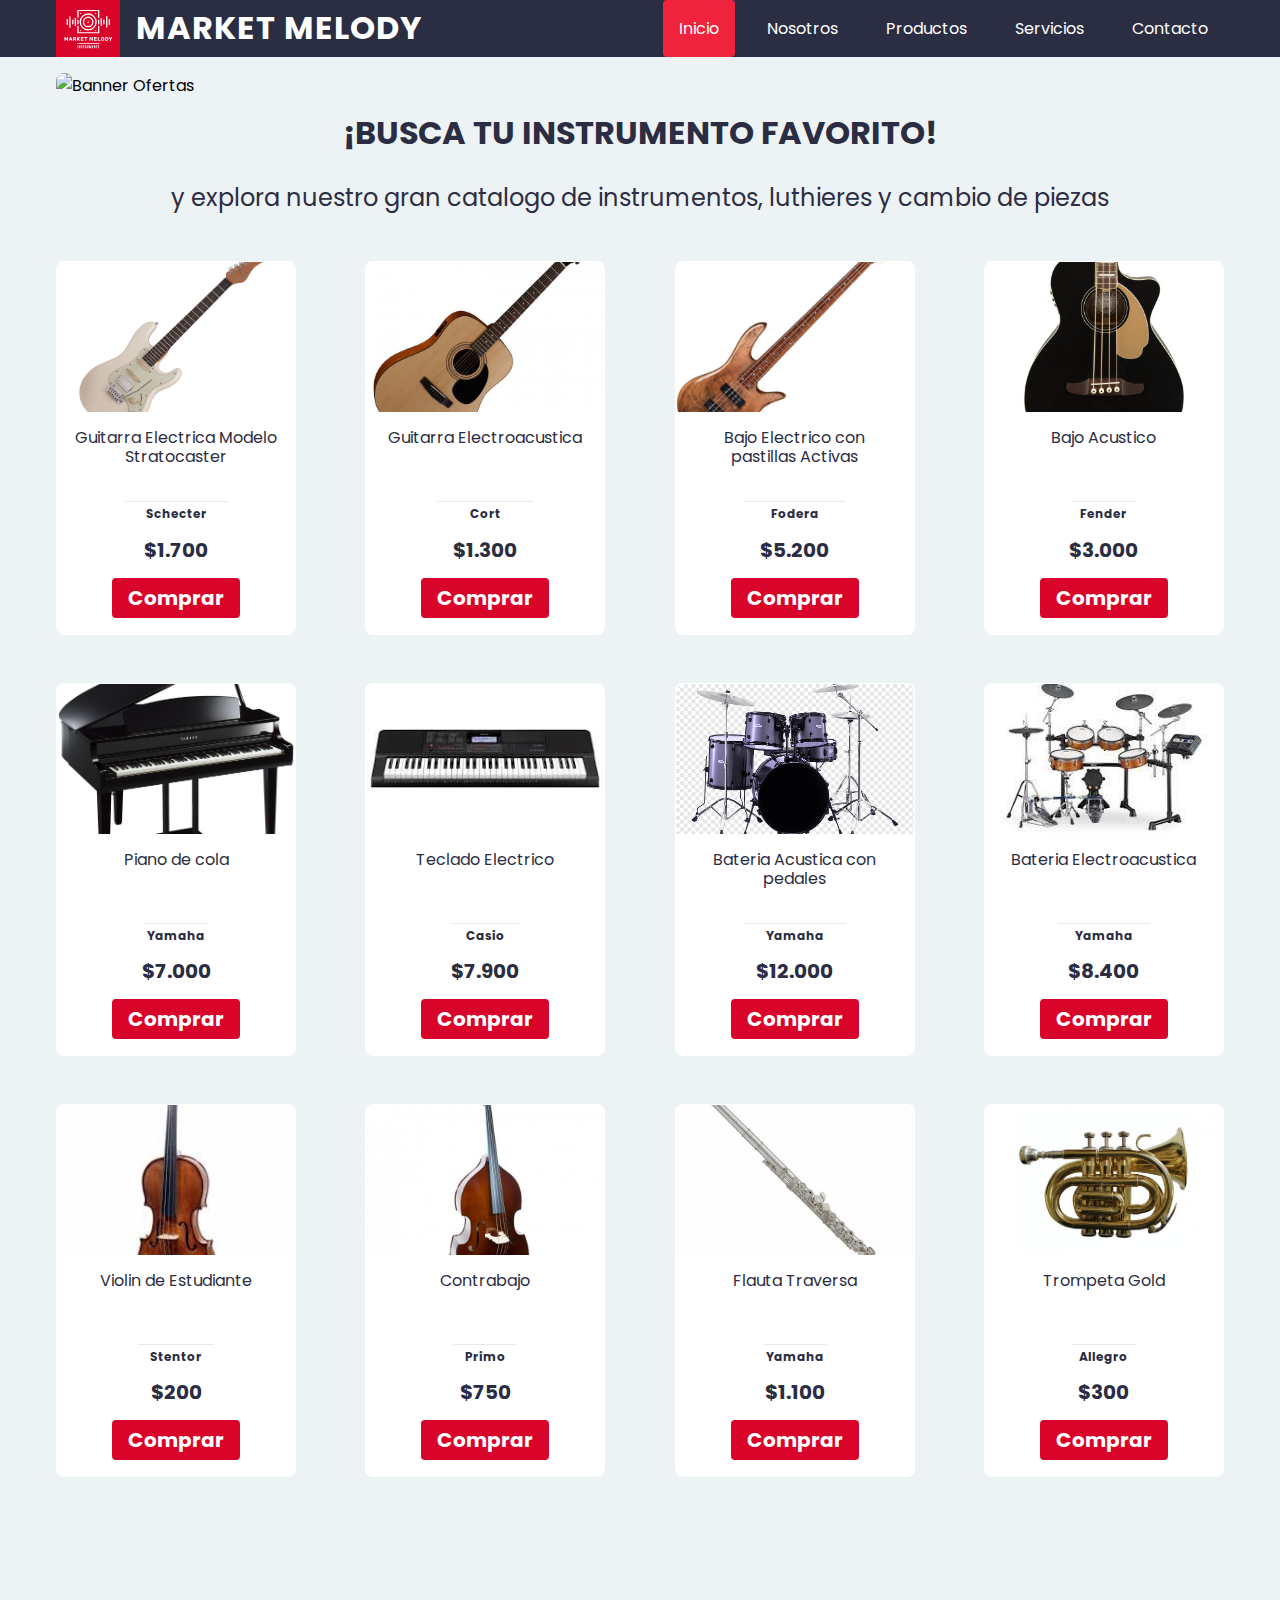
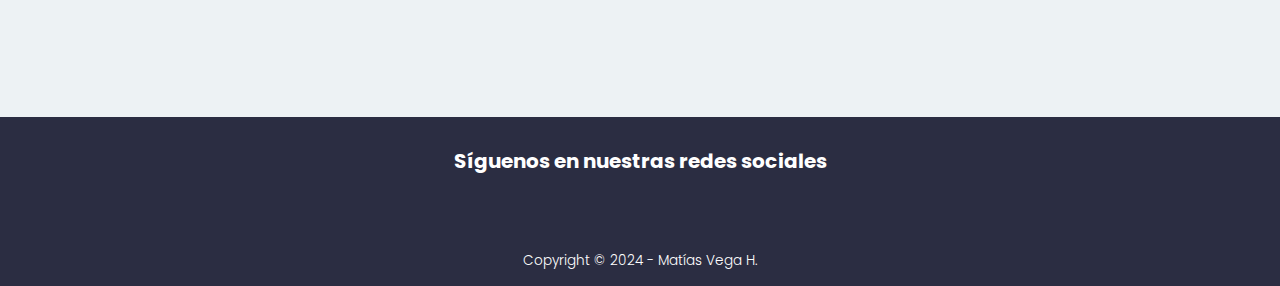
==== index.html @ 9e34ed5b "sass commit" ====
<!DOCTYPE html>
<html lang="es">

<head>
  <meta charset="UTF-8">
  <meta name="viewport" content="width=device-width, initial-scale=1.0">
  <title>Market Melody</title>
  <link rel="shortcut icon" href="/assets/img/logo-market-01.svg" type="image/x-icon">
  <link rel="preconnect" href="https://fonts.googleapis.com">
  <link rel="preconnect" href="https://fonts.gstatic.com" crossorigin>
  <link
    href="https://fonts.googleapis.com/css2?family=Poppins:ital,wght@0,100;0,200;0,300;0,400;0,500;0,600;0,700;0,800;0,900;1,100;1,200;1,300;1,400;1,500;1,600;1,700;1,800;1,900&display=swap"
    rel="stylesheet">
  <link rel="stylesheet" href="https://cdnjs.cloudflare.com/ajax/libs/normalize/8.0.1/normalize.min.css">
  <link rel="stylesheet" href="/css/style.css">
  <link rel="stylesheet" href="https://cdnjs.cloudflare.com/ajax/libs/font-awesome/6.4.0/css/all.min.css" integrity="sha512-iecdLmaskl7CVkqkXNQ/ZH/XLlvWZOJyj7Yy7tcenmpD1ypASozpmT/E0iPtmFIB46ZmdtAc9eNBvH0H/ZpiBw==" crossorigin="anonymous" referrerpolicy="no-referrer" />
</head>
<body>
  <!--Header-->
  <header class="header">
    <div class="menu-btn">
      <span class="bar"></span>
      <span class="bar"></span>
      <span class="bar"></span>
    </div>
    <div class="header-container">
      <div class="header-market">
        <img class="header-market-logo" src="/assets/img/logo-market-01.svg" alt="logo market melody">
        <h1 class="header-market-title">MARKET MELODY</h1>
      </div>
      <!-- Navegación entre páginas -->
      <nav class="header-menu">
        <ul class="header-menu-list">
          <li class="header-menu-list-item">
            <a href="/" class="header-menu-list-item-link active">Inicio</a>
          </li>
          <li class="header-menu-list-item">
            <a href="/pages/nosotros.html" class="header-menu-list-item-link">Nosotros</a>
          </li>
          <li class="header-menu-list-item">
            <a href="/pages/productos.html" class="header-menu-list-item-link">Productos</a>
          </li>
          <li class="header-menu-list-item">
            <a href="/pages/servicios.html" class="header-menu-list-item-link">Servicios</a>
          </li>
          <li class="header-menu-list-item">
            <a href="/pages/contacto.html" class="header-menu-list-item-link">Contacto</a>
          </li>
        </ul>
      </nav>
    </div>
  </header>

  <!--Contenido e Imagenes-->
  <main class="main-container">
    <section class="banner-container">
      <img class="banner-img"
        src="https://audiomusicacl.vtexassets.com/assets/vtex.file-manager-graphql/images/114c9054-7e7c-4b98-882a-0563185b2b36___e546f77db39e6af3fa695611326155a2.gif"
        alt="Banner Ofertas">
    </section>

    <!-- Descripción -->
    <section class="descripcion">
      <h1 class="descripcion-titulo">¡BUSCA TU INSTRUMENTO FAVORITO!</h1>
      <p class="descripcion-subtitulo">y explora nuestro gran catalogo de instrumentos, luthieres y cambio de piezas</p>
    </section>
    <section class="productos-container">
      <div class="productos">
        <img class="productos-img" src="/assets/img/GuitarraElectricaschecter.jpg" alt="Guitarra Electrica">

        <div class="productos-body">
          <p class="productos-desc">Guitarra Electrica Modelo Stratocaster</p>
          <p class="productos-marca">Schecter</p>
          <h3 class="productos-precio">$1.700</h3>
          <button class="productos-btn" type="button">Comprar</button>
        </div>
      </div>
      <div class="productos">
        <img class="productos-img" src="/assets/img/Cortaelectroacustica.jpeg" alt="Guitarra Electroacustica">
        <div class="productos-body">
          <p class="productos-desc">Guitarra Electroacustica</p>
          <p class="productos-marca">Cort</p>
          <h3 class="productos-precio">$1.300</h3>
          <button class="productos-btn" type="button">Comprar</button>
        </div>
      </div>
      <div class="productos">
        <img class="productos-img" src="/assets/img/BajoElectricofodera.png" alt="Bajo Electrico">
        <div class="productos-body">
          <p class="productos-desc">Bajo Electrico con pastillas Activas</p>
          <p class="productos-marca">Fodera</p>
          <h3 class="productos-precio">$5.200</h3>
          <button class="productos-btn" type="button">Comprar</button>
        </div>
      </div>
      <div class="productos">
        <img class="productos-img" src="/assets/img/Bajoacusticofender.jpeg" alt="Bajo Acustico">
        <div class="productos-body">
          <p class="productos-desc">Bajo Acustico</p>
          <p class="productos-marca">Fender</p>
          <h3 class="productos-precio">$3.000</h3>
          <button class="productos-btn" type="button">Comprar</button>
        </div>
      </div>
      <div class="productos">
        <img class="productos-img" src="/assets/img/PianoYamaha.jpeg" alt="Piano">
        <div class="productos-body">
          <p class="productos-desc">Piano de cola</p>
          <p class="productos-marca">Yamaha</p>
          <h3 class="productos-precio">$7.000</h3>
          <button class="productos-btn" type="button">Comprar</button>
        </div>
      </div>
      <div class="productos">
        <img class="productos-img" src="/assets/img/TecladoCasio.jpeg" alt="Teclado Electrico">
        <div class="productos-body">
          <p class="productos-desc">Teclado Electrico</p>
          <p class="productos-marca">Casio</p>
          <h3 class="productos-precio">$7.900</h3>
          <button class="productos-btn" type="button">Comprar</button>
        </div>
      </div>
      <div class="productos">
        <img class="productos-img" src="/assets/img/yamaha.png" alt="Bateria Acustica">
        <div class="productos-body">
          <p class="productos-desc">Bateria Acustica con pedales</p>
          <p class="productos-marca">Yamaha</p>
          <h3 class="productos-precio">$12.000</h3>
          <button class="productos-btn" type="button">Comprar</button>
        </div>
      </div>
      <div class="productos">
        <img class="productos-img" src="/assets/img/electroacusticabateria.jpeg" alt="Bateria Electroacustica">
        <div class="productos-body">
          <p class="productos-desc">Bateria Electroacustica</p>
          <p class="productos-marca">Yamaha</p>
          <h3 class="productos-precio">$8.400</h3>
          <button class="productos-btn" type="button">Comprar</button>
        </div>
      </div>
      <div class="productos">
        <img class="productos-img" src="/assets/img/Violin.jpeg" alt="Violin">
        <div class="productos-body">
          <p class="productos-desc">Violin de Estudiante</p>
          <p class="productos-marca">Stentor</p>
          <h3 class="productos-precio">$200</h3>
          <button class="productos-btn" type="button">Comprar</button>
        </div>
      </div>
      <div class="productos">
        <img class="productos-img" src="/assets/img/Contrabajo-Kreutzer-School.jpeg" alt="Contrabajo">
        <div class="productos-body">
          <p class="productos-desc">Contrabajo</p>
          <p class="productos-marca">Primo</p>
          <h3 class="productos-precio">$750</h3>
          <button class="productos-btn" type="button">Comprar</button>
        </div>
      </div>
      <div class="productos">
        <img class="productos-img" src="/assets/img/FlautaTraversa.jpeg" alt="Flauta Traversa">
        <div class="productos-body">
          <p class="productos-desc">Flauta Traversa</p>
          <p class="productos-marca">Yamaha</p>
          <h3 class="productos-precio">$1.100</h3>
          <button class="productos-btn" type="button">Comprar</button>
        </div>
      </div>
      <div class="productos">
        <img class="productos-img" src="/assets/img/Trompeta.jpeg" alt="Trompeta">
        <div class="productos-body">
          <p class="productos-desc">Trompeta Gold</p>
          <p class="productos-marca">Allegro</p>
          <h3 class="productos-precio">$300</h3>
          <button class="productos-btn" type="button">Comprar</button>
        </div>
      </div>
    </section>
  </main>


  <!-- Footer -->
  <footer class="footer">
    <h3 class="footer__titulo">Síguenos en nuestras redes sociales</h3>
    <div class="footer-sociales">
      <a class="footer-sociales__link" href="#">
        <i class="fa-brands fa-instagram"></i>
      </a>
      <a class="footer-sociales__link" href="#">
        <i class="fa-brands fa-facebook"></i>
      </a>
      <a class="footer-sociales__link" href="#">
        <i class="fa-brands fa-square-reddit"></i>
      </a>
    </div>
    <p class="footer__copyright">Copyright © 2024 - Matías Vega H.
    </p>
  </footer>
  <script src="js/main.js"></script>
</body>
</html>
---- css/style.css ----
*, *::before, *::after {
  /* outline: 1px solid red; */
  margin: 0;
  padding: 0;
  list-style: none;
  box-sizing: border-box;
}
:root {
  --color-red: #D90429;
  --color-red-light: #EF233C;
  --color-gray: #8D99Ae;
  --color-gray-dark: #353739;
  --color-gray-light: #EDF2F4;
  --color-black-light: #2B2D42;
  --color-white: #FFFFFF;
  --color-blue: #0866ff;
  --color-orange: #d93a00;
  --font-primary: "Poppins", sans-serif;
}
html {
  scroll-behavior: smooth;
}
body {
  font-family: var(--font-primary);
  position: relative;
  font-size: 1rem;
  background-color: var(--color-gray-light);
  -webkit-font-smoothing: antialiased;
  -moz-osx-font-smoothing: grayscale;
  text-rendering: optimizeLegibility;
  display: flex;
  flex-direction: column;
  min-height: 100vh;
}
/* Header */
.header {
  background-color: var(--color-black-light);
}
.header-container {
  display: flex;
  width: 100%;
  max-width: 1200px;
  margin: auto;
  padding: 0 1rem;
}
.header-market {
  display: flex;
  width: 50%;
  justify-content: flex-start;
  align-items: center;
  gap: 1rem;
}
.header-market-logo {
  width: 4rem;
}
.header-market-title {
  font: normal 700 2rem/1.2 var(--font-primary);
  color: var(--color-white);
  letter-spacing: 1px;
}
/* Menu su Encabezado */
.header-menu {
  display: flex;
  width: 50%;
}
.header-menu-list{
  display: flex;
  justify-content: end;
  width: 100%;
  align-items: center;
  gap: 1rem;
}
.header-menu-list-item-link {
  color: var(--color-white);
  text-decoration: none;
  padding: 1rem;
  display: block;
  border-radius: 4px;
  transition: background 0.3s ease;
}
.header-menu-list-item-link:hover {
  background-color: var(--color-red-light);
  color: var(--color-white);
  transition: background 0.3s ease;
}
.header-menu-list-item-link.active {
  background-color: var(--color-red-light);
  color: var(--color-white);
}

/* Menu Hamburguesa */
.menu-btn {
  display: none;
	width: 30px;
	height: 30px;
	position: fixed;
	z-index:2;
	overflow: hidden;
  top: 1rem;
  right: 1rem;
}

.menu-btn .bar {
	width: 30px;
	height: 4px;
	position: absolute;
	top: 50%;
	left: 50%;
  border-radius: 4px;
	transform: translate(-50%, -50%);
	background-color: var(--color-white);
	transition: all 0.3s ease-in-out;
}

.menu-btn .bar:nth-of-type(2) {
	top: calc(50% - 9px);
}
.menu-btn .bar:nth-of-type(3) {
	top: calc(50% + 9px);
}


.menu-btn.active .bar:nth-of-type(1) {
  display: none;
}
.menu-btn.active .bar:nth-of-type(2) {
  top: 50%;
  transform: translate(-50%, 0%) rotate(45deg);
}
.menu-btn.active .bar:nth-of-type(3) {
  top: 50%;
  transform: translate(-50%, 0%) rotate(-45deg);
}


/* Contenedor Principal */
.main-container {
  width: 100%;
  max-width: 1200px;
  margin: 1rem auto 3rem;
  padding: 0 1rem;
}
/* BANNER */
.banner-container {
  width: 100%;
  height: 100%;
  display: flex;
  justify-content: center;
  align-items: center;
}
.banner-img {
  width: 100%;
  border-radius: 0.5rem;
}

/* DESCRIPCION */
.descripcion {
  width: 100%;
  height: 100%;
  display: flex;
  justify-content: center;
  align-items: center;
  flex-direction: column;
  margin-bottom: 2rem;
}
.descripcion-titulo {
  font: normal 700 2rem/1.2 var(--font-primary);
  color: var(--color-black-light);
  margin: 1rem auto;
}
.descripcion-subtitulo {
  font: normal 400 1.5rem/1.2 var(--font-primary);
  color: var(--color-black-light);
  margin: 1rem auto;
}

/* CONTENEDOR MAIN PRODUCTOS*/
.productos-main {
  display: flex;
  justify-content: center;
  align-items: flex-start;
  gap: 1rem;
  position: relative;
  margin: 0 auto;
}
/* INICIO CATEGORY*/
.productos-category {
  display: flex;
  justify-content: center;
  align-items: flex-start;
  flex-direction: column;
  width: 100%;
  max-width: 210px;
  border-radius: 0.5rem;
  background-color: var(--color-white);
  padding: 1rem;
  position: sticky;
  top: 1rem;
  border: 1px solid rgba(0, 0, 0, .1);
}
.productos-category-title {
  display: block;
  width: 100%;
}
.productos-category-sales {
  display: flex;
  justify-content: center;
  align-items: flex-start;
  width: 100%;
  gap: 1rem;
  flex-wrap: wrap;
}
.productos-category-item {
  display: flex;
  justify-content: center;
  align-items: flex-start;
  flex-direction: column;
  width: 100%;
  gap: 1rem;
}
.productos-category-nav {
  width: 100%;
  display: flex;
  flex-direction: column;
}
.productos-category-nav-item {
  width: 100%;
  padding: 1rem 0.5rem;
  border-bottom: 1px solid rgba(0, 0, 0, .1);
  transition: all 0.3s ease;
}
.productos-category-nav-item:last-child {
  border-bottom: none;
}
.productos-category-nav-item:hover {
  cursor: pointer;
  background-color: var(--color-gray-light);
  border-radius: 0.5rem;
  position: relative;
  transition: all 0.3s ease;
}
.productos-category-nav-item:hover::after {
  content: "→";
  position: absolute;
  font-size: 1.5rem;
  color: var(--color-black-light);
  width: 1rem;
  height: 1rem;
  right: 1rem;
}
.productos-category-nav-item__link {
  width: 100%;
  text-decoration: none;
  font: normal 400 1rem/1.2 var(--font-primary);
  color: var(--color-black-light);
}
/* Inicio Productos*/

.productos-container {
  width: 100%;
  max-width: 1200px;
  display: flex;
  justify-content: space-between;
  align-items: flex-start;
  gap: 1rem;
  flex-wrap: wrap;
  margin-bottom: 10rem;
}
.productos {
  width: 240px;
  display: flex;
  justify-content: flex-start;
  align-items: center;
  flex-direction: column;
  margin-bottom: 2rem;
  transition: all 0.3s ease;
  border: 1px solid transparent;
  border-radius: 0.5rem;
  background-color: var(--color-white);
  overflow: hidden;
  cursor: default;
  transition: all 400ms;
}
.productos-category-sales.productos-wrap {
  justify-content: flex-start;
  align-items: flex-start;
}
.productos-category-sales.productos-wrap .productos {
  width: 215px;
}
.productos:hover {
  border: 1px solid var(--color-gray);
  transition: all 0.3s ease;
  box-shadow: 0px 0px 10px 5px rgb(0 0 0 / 10%);
  transform: translateY(-2%);
}
.productos-body {
  display: flex;
  justify-content: flex-start;
  align-items: center;
  flex-direction: column;
  padding: 1rem;
}
.productos-img {
  width: 100%;
  height: 150px;
  object-fit: cover;
  border-radius: 8px 8px 0 0;
}

.productos-desc {
  font: normal 400 1rem/1.2 var(--font-primary);
  color: var(--color-black-light);
  margin-bottom: 0.5rem;
  text-align: center;
  min-height: 60px;
}

.productos-marca {
  text-align: center;
  width: 50%;
  position: relative;
  font: normal 700 0.75rem/1.2 var(--font-primary);
  color: var(--color-black-light);
  margin-bottom: 1rem;
}
.productos-marca::before {
  content: '';
  display: block;
  border-top: 1px solid #e9e9e9;
  width: 100%;
  margin: 5px 0;
}
.productos-precio {
  font: normal 700 1.25rem/1.2 var(--font-primary);
  color: var(--color-black-light);
  margin-bottom: 1rem;
}
.productos-btn {
  font: normal 700 1.25rem/1.2 var(--font-primary);
  padding: 0.5rem 1rem;
  background-color: var(--color-red);
  color: var(--color-white);
  border-radius: 0.25rem;
  border: none;
  outline: none;
  transition: background 0.3s ease;
}
.productos-btn:hover {
  background-color: var(--color-red-light);
  color: var(--color-white);
  transition: background 0.3s ease;
  cursor: pointer;
}

/*Sección Productos*/
.productos-title{
  text-align: center;
  margin: 2rem auto 3rem;
}

/*Footer*/
.footer{
  display: flex;
  justify-content: center;
  align-items: center;
  flex-direction: column;
  background-color: var(--color-black-light);
  color: var(--color-white);
  padding: 1rem 0;
  text-align:center;
  width: 100%;
}
.footer__titulo {
  font: normal 700 1.25rem/1.2 var(--font-primary);
  padding: 0 1rem;
  margin: 1rem auto;
}
.footer-sociales {
  display: flex;
  justify-content: center;
  align-items: center;
  width: 350px;
  gap: 1rem;
  border-radius: 4px;
  margin-bottom: 2rem;
}

.footer-sociales__link {
  font-size: 3rem;
  padding: 1rem;
}

.footer__copyright {
  font: normal 300 0.85rem/1.2 var(--font-primary);
  padding: 0 1rem;
}
.fa-instagram {
  color: var(--color-red-light);
  border-radius: 8px;
}
.fa-facebook {
  color: var(--color-blue);
  border-radius: 50%;
}
.fa-square-reddit {
  color: var(--color-orange);
  border-radius: 4px;
}
.fa-instagram,
.fa-facebook,
.fa-square-reddit {
  transition: all 0.3s ease;
}
.fa-instagram:hover,
.fa-facebook:hover,
.fa-square-reddit:hover {
  transition: all 0.3s ease;
  box-shadow: 0px 0px 10px 5px rgb(0 0 0 / 10%);
}

/* Páginas */
.nosotros {
  width: 100%;
  max-width: 991px;
  margin: auto;
}
.nosotros__title {
  font: normal 700 3rem/1.2 var(--font-primary);
  text-align: center;
  background-color: var(--color-red-light);
  color: var(--color-white);
  padding: 0.5rem 1rem;
  border-radius: 0.25rem;
}
.nosotros__subtitle {
  font: normal 700 2rem/1.2 var(--font-primary);
  text-align: center;
  margin-bottom: 1rem;
  color: var(--color-gray-dark);
}
.nosotros__desc {
  font: normal 400 1rem/1.2 var(--font-primary);
  text-align: center;
  margin-bottom: 2rem;
  color: var(--color-gray-dark);
}

.form-container {
  width: 100%;
  max-width: 575px;
  margin: 2rem auto;
}
.form-body {
  width: 100%;
  max-width: 100%;
}
.form-body__title {
  font: normal 700 3rem/1.2 var(--font-primary);
  text-align: center;
  color: var(--color-black-light);
  padding: 0.5rem 1rem;
  border-radius: 0.25rem;
}

.form-body__input,
.form-body__textarea,
.form-body__submit {
  width: 100%;
  font: normal 400 1rem/1.2 var(--font-primary);
  padding: 0.8rem 1rem;
  border: 1px solid var(--color-gray);
  border-radius: 4px;
  margin-bottom: 1rem;
}
.form-body__input:focus,
.form-body__textarea:focus {
  border: 1px solid var(--color-red-light)
}
.form-body__submit {
  width: 100%;
  font: normal 400 1.5rem/1.2 var(--font-primary);
  text-align: center;
  background-color: var(--color-red-light);
  color: var(--color-white);
  border: none;
  outline: 0;
  border-radius: 4px;
  transition: all 0.3s ease;
  padding: 1rem 0;
}
.form-body__submit:hover {
  transition: all 0.3s ease;
  background-color: var(--color-red);
  cursor: pointer;
}
.serviciostitulo {
  display: flex;
  justify-content: center;
  border-radius: 7px;
  background-color: red;
  color: white;
}

/* Media Query */
@media (max-width: 991px){
  .main-container {
    margin-top:5rem;
  }
  .header-container {
    position: fixed;
    z-index: 1;
    background-color: var(--color-black-light);
  }
  .menu-btn, .header-menu-list{
    display: block;
  }
  .header-market-logo{
    width: 3rem;
  }
  .menu-btn:hover {
    cursor: pointer;
  }
  .header-market-title{
    font-size: 1.5rem;
  }
  .header-market{
    width: 100%;
  }
  .header-menu-list{
    position: fixed;
    top: 61px;
    left: -100%;
    width: 100%;
    height: 280px;
    padding: 15px;
    background-color: var(--color-black-light);
    transform: translateX(0);
    transition: transform 0.5s;
    z-index: 1;
  }
  .header-menu-list.active {
    transform: translateX(100%);
    z-index: 1;
  }
  .descripcion-titulo {
    font-size: 1.5rem;
  }
  .descripcion-subtitulo {
    font-size: 1rem;
    text-align: center;
  }
}

@media (max-width: 768px) {
  .menu-btn {
    right: 2rem;
  }
  .productos-main {
    flex-direction: column;
  }
  .productos-category {
    max-width: 100%;
    border: none;
    border: 1px solid rgba(0, 0, 0, .1);
    top: 4.5rem;
    z-index: 2;
  }
  .productos-category-sales.productos-wrap .productos {
    width: 100%;
  }
  .productos-category-nav-item {
    border: none;
  }
  .productos-category-nav {
    flex-direction: row;
  }
  .productos-category-nav-item:hover .productos-category-nav-item__link {
    text-decoration: underline;
  }
  .productos-category-nav-item:hover::after {
    content: "";
  }
  .productos {
    width: 100%;
    max-width: calc(50% - 0.5rem);
  }
  .productos-desc {
    min-height: 2.5rem
  }
  .productos-btn {
    font-size: 1rem;
  }
}
@media (max-width: 575px) {
  .productos-category-nav-item__link {
    font-size: 0.8rem;
    font-weight: 600;
  }
  .header-market-title {
    font-size: 1.25rem;
    padding: 0.25rem 0;
  }
}
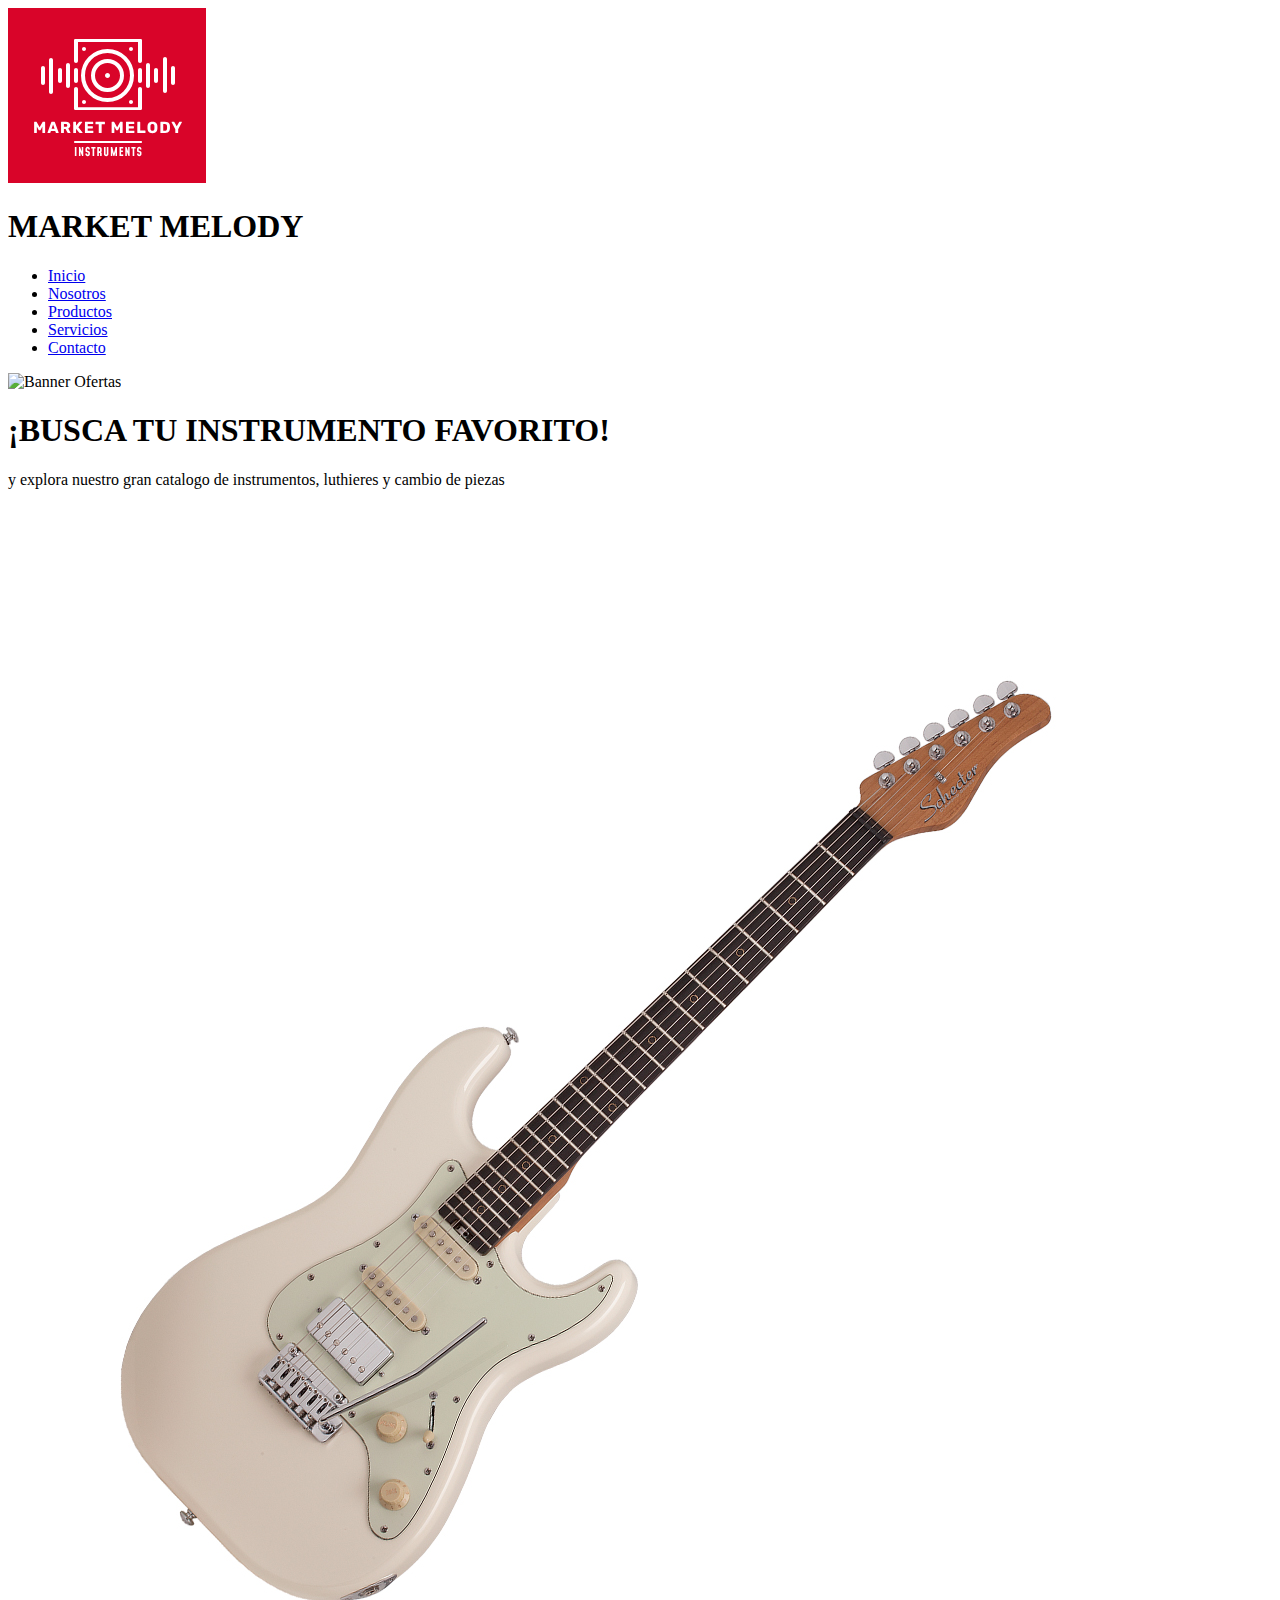
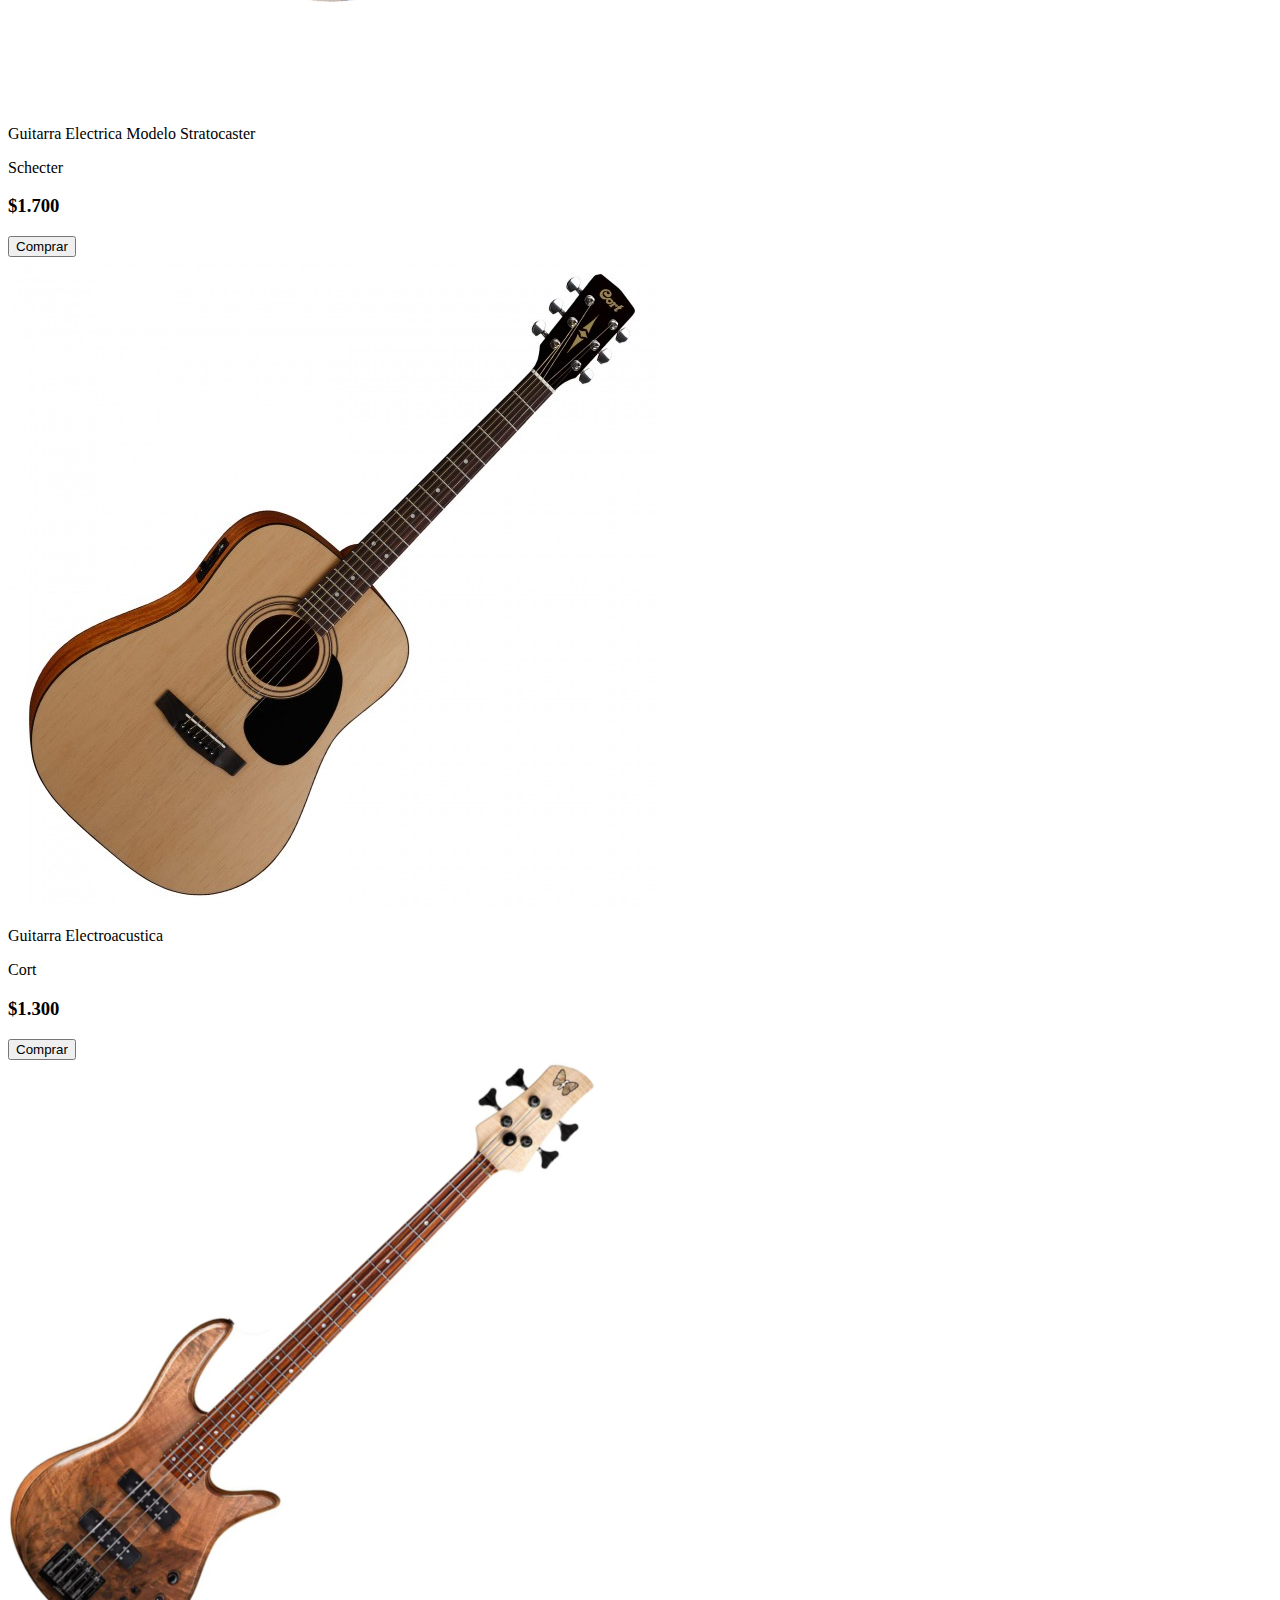
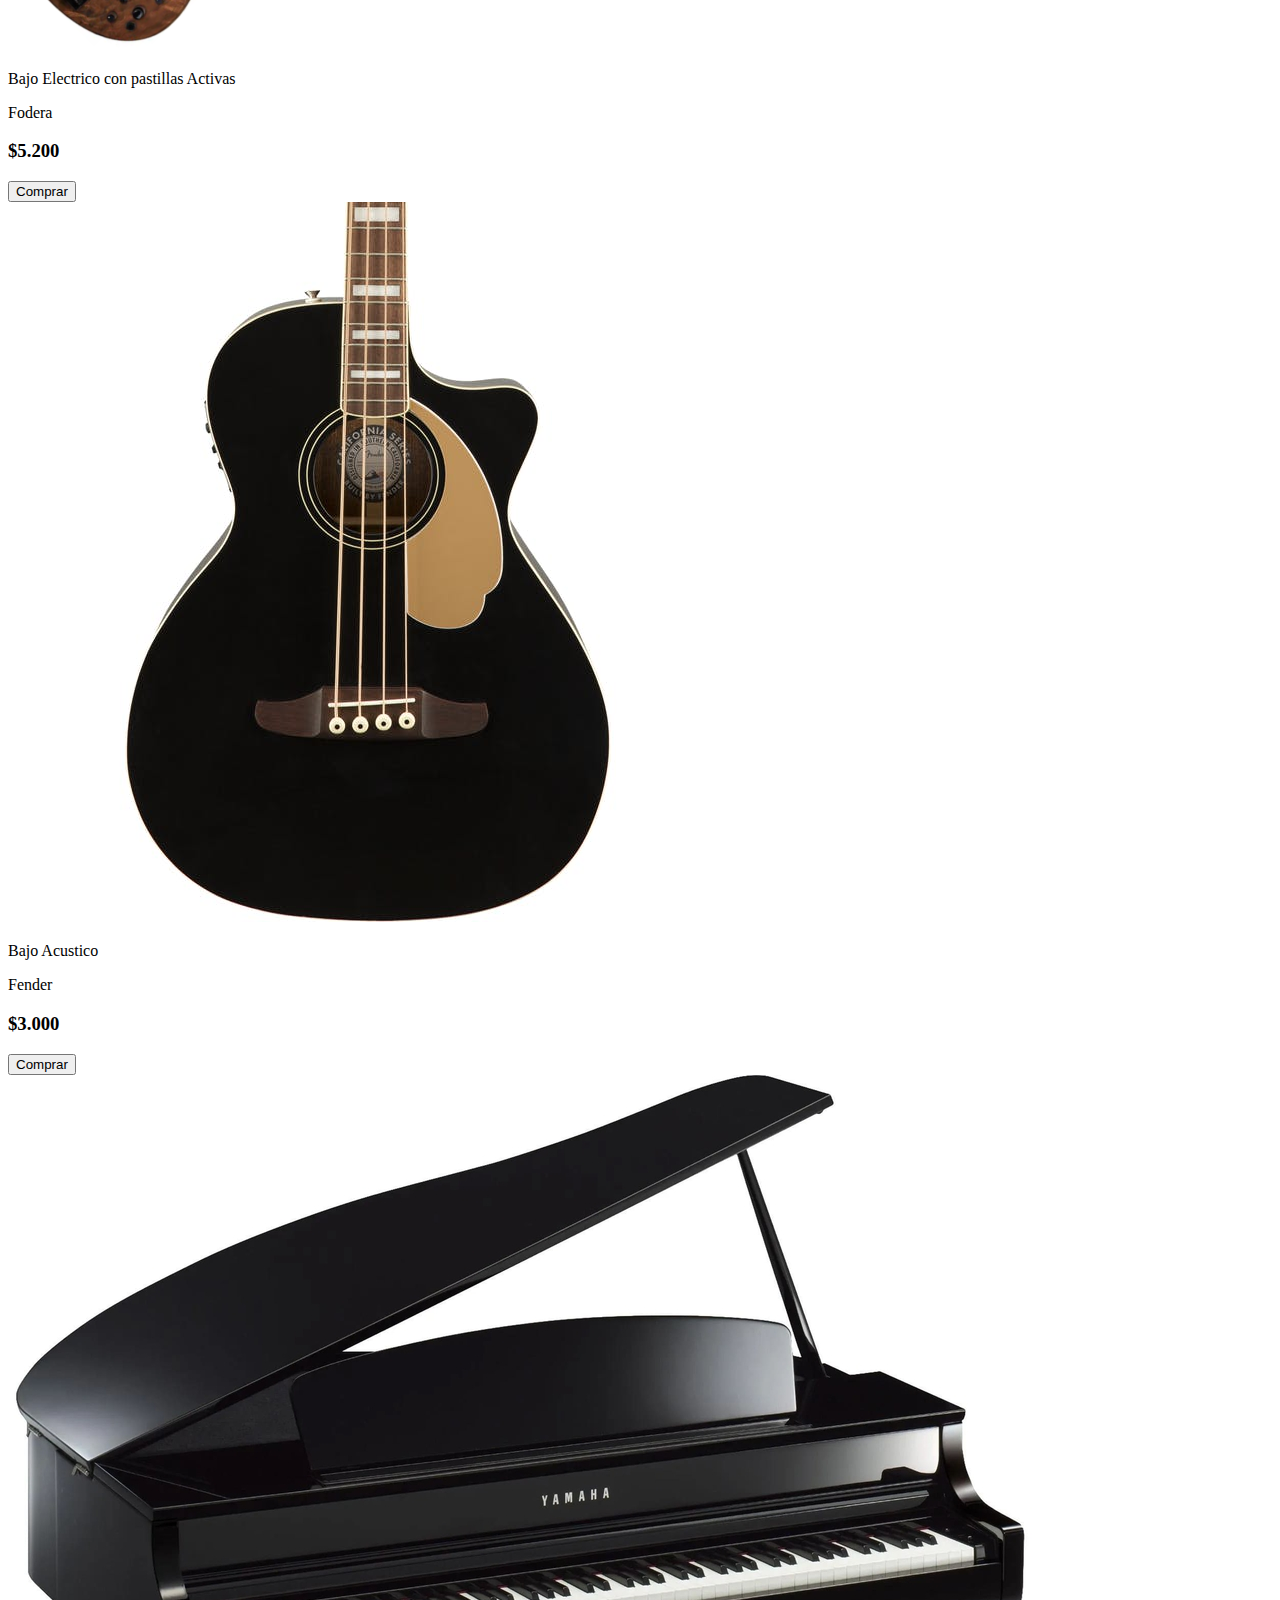
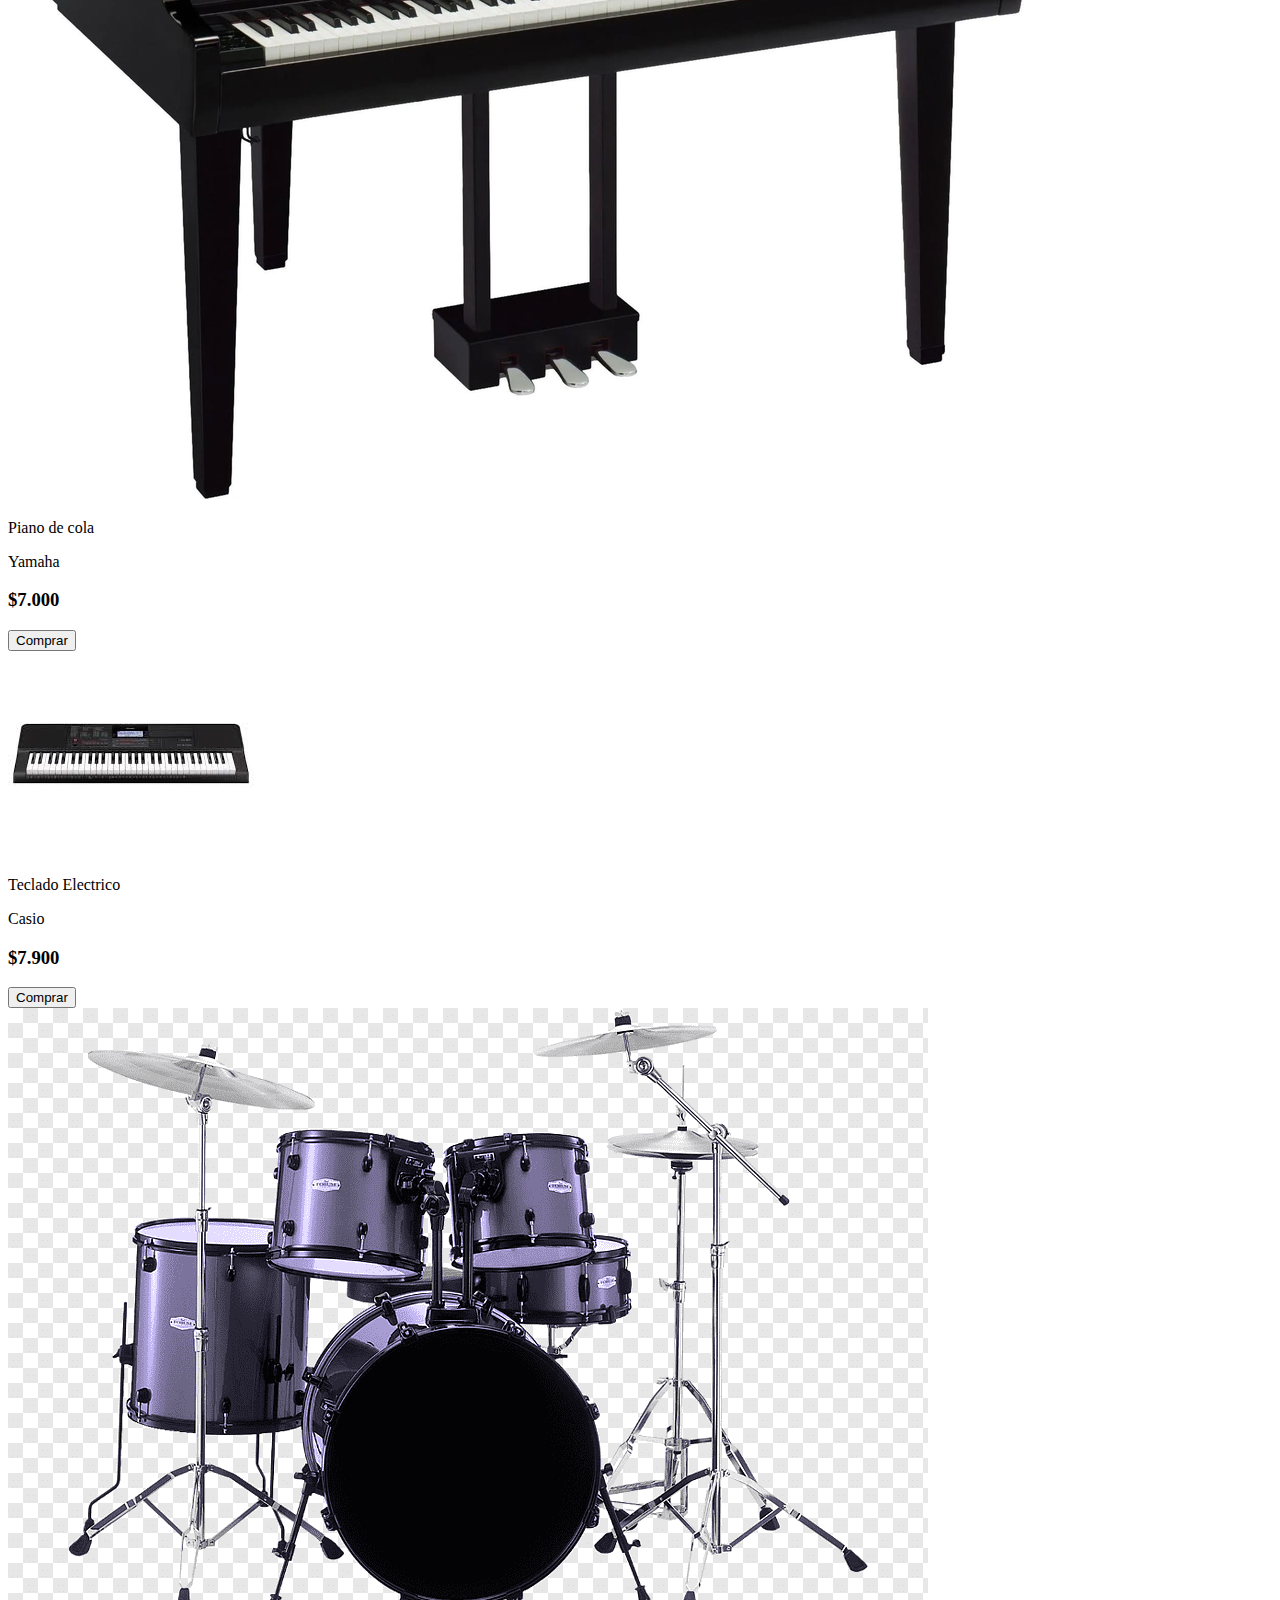
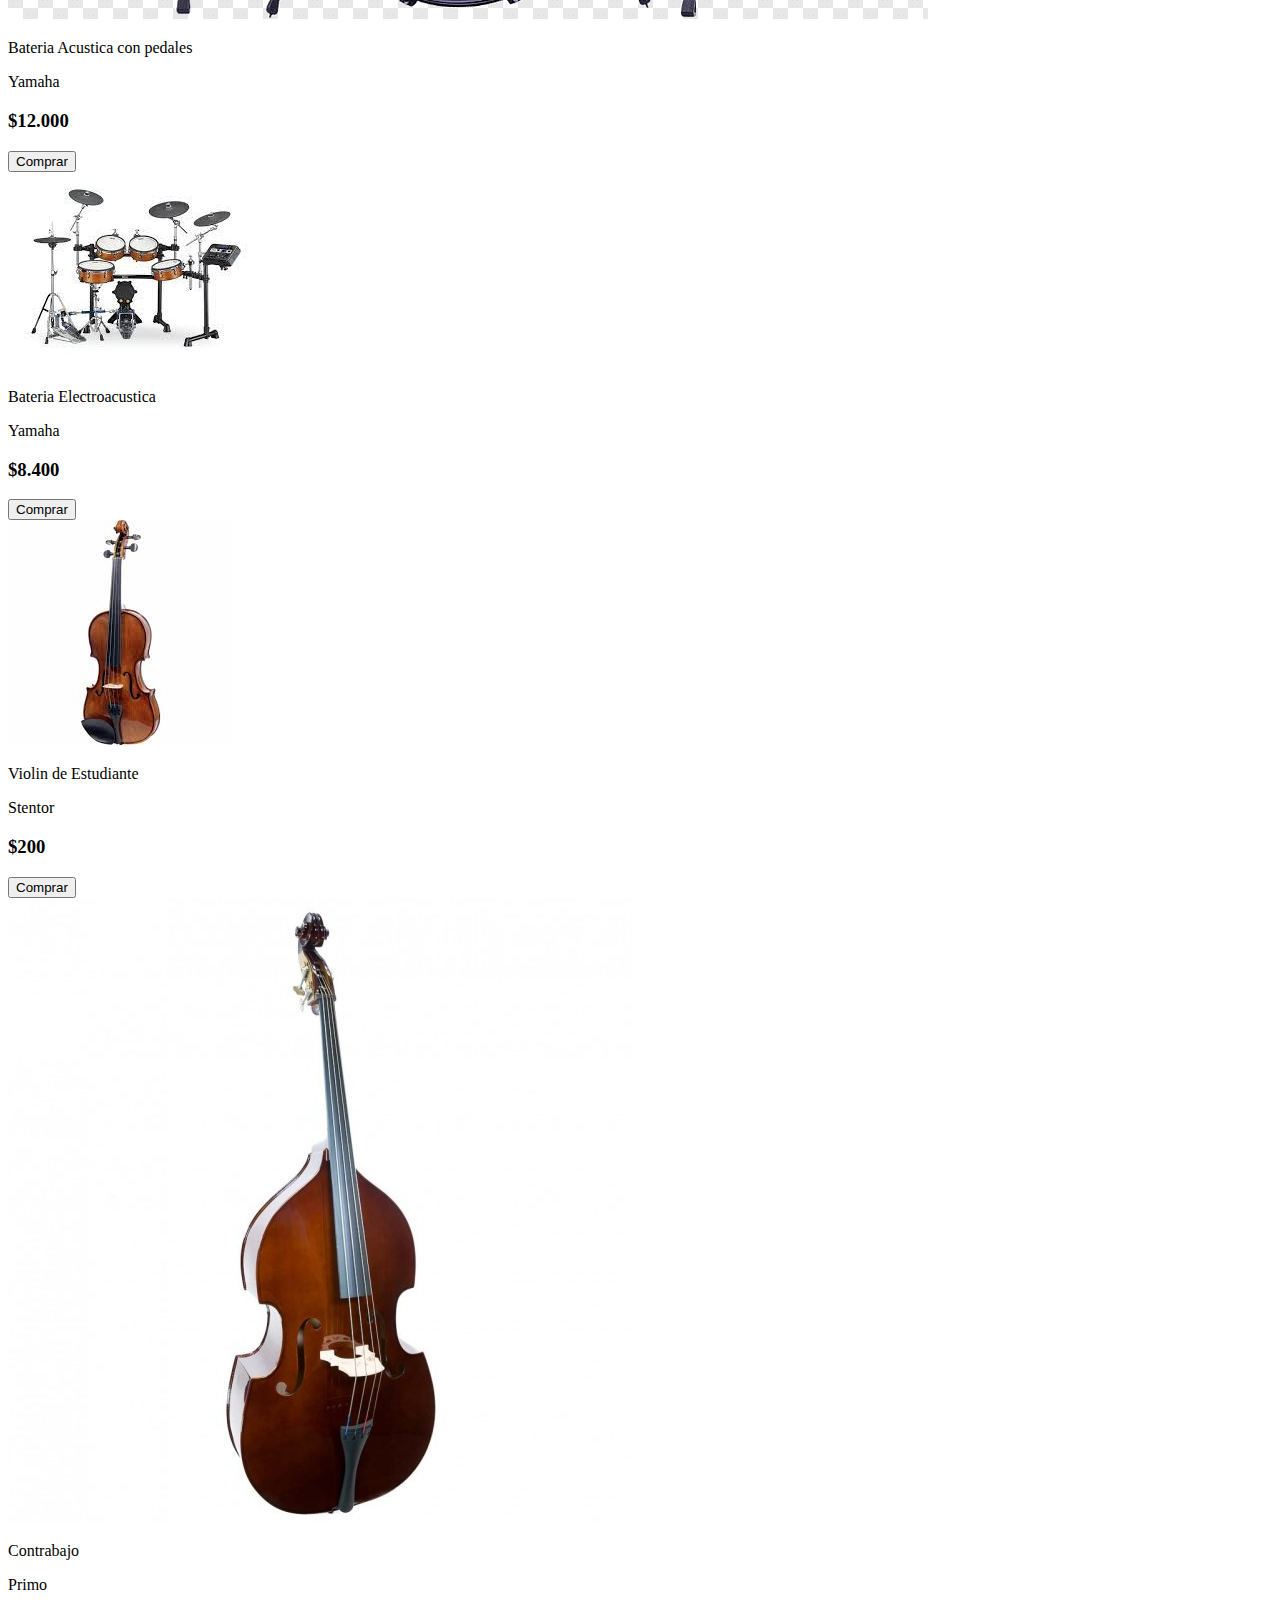
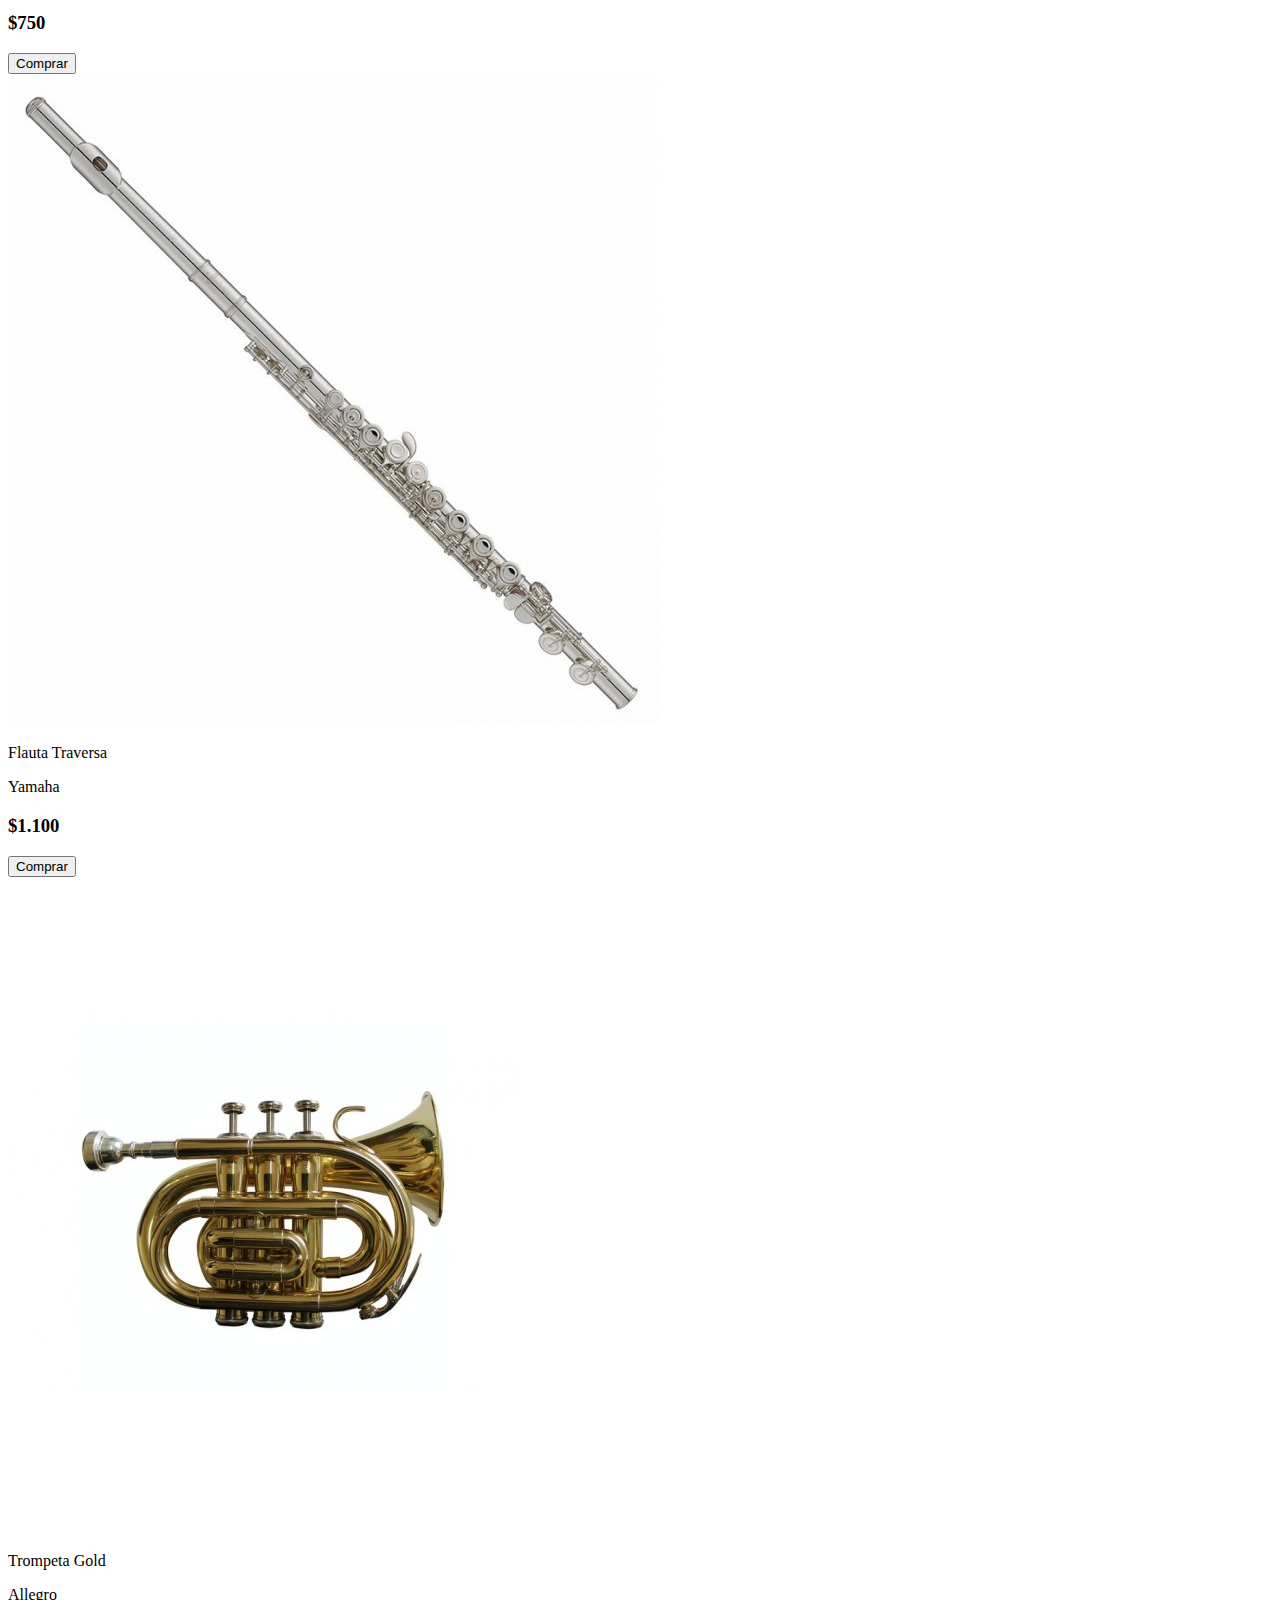
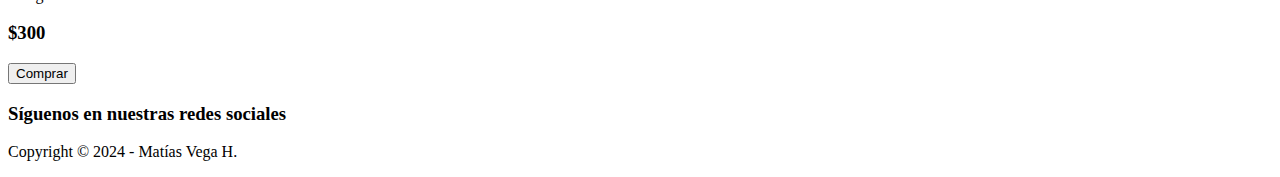
==== commit 6ff2bc39: "Progreso Seo y Sass" ====
--- a/index.html
+++ b/index.html
@@ -4,6 +4,8 @@
 <head>
   <meta charset="UTF-8">
   <meta name="viewport" content="width=device-width, initial-scale=1.0">
+  <meta name="description" content="Tienda De instrumentos Musicales Con Stock y con modelos personalizables, Encuentra las partes o tu instrumento favorito">
+  <meta name="keywords" content="Amplificadores, Sonido, Resonancia, Instrumentos, Tienda Musical, Musica,">
   <title>Market Melody</title>
   <link rel="shortcut icon" href="/assets/img/logo-market-01.svg" type="image/x-icon">
   <link rel="preconnect" href="https://fonts.googleapis.com">
--- a/css/style.css
+++ b/css/style.css
@@ -1,604 +1,3 @@
-*, *::before, *::after {
-  /* outline: 1px solid red; */
-  margin: 0;
-  padding: 0;
-  list-style: none;
-  box-sizing: border-box;
-}
-:root {
-  --color-red: #D90429;
-  --color-red-light: #EF233C;
-  --color-gray: #8D99Ae;
-  --color-gray-dark: #353739;
-  --color-gray-light: #EDF2F4;
-  --color-black-light: #2B2D42;
-  --color-white: #FFFFFF;
-  --color-blue: #0866ff;
-  --color-orange: #d93a00;
-  --font-primary: "Poppins", sans-serif;
-}
-html {
-  scroll-behavior: smooth;
-}
-body {
-  font-family: var(--font-primary);
-  position: relative;
-  font-size: 1rem;
-  background-color: var(--color-gray-light);
-  -webkit-font-smoothing: antialiased;
-  -moz-osx-font-smoothing: grayscale;
-  text-rendering: optimizeLegibility;
-  display: flex;
-  flex-direction: column;
-  min-height: 100vh;
-}
-/* Header */
-.header {
-  background-color: var(--color-black-light);
-}
-.header-container {
-  display: flex;
-  width: 100%;
-  max-width: 1200px;
-  margin: auto;
-  padding: 0 1rem;
-}
-.header-market {
-  display: flex;
-  width: 50%;
-  justify-content: flex-start;
-  align-items: center;
-  gap: 1rem;
-}
-.header-market-logo {
-  width: 4rem;
-}
-.header-market-title {
-  font: normal 700 2rem/1.2 var(--font-primary);
-  color: var(--color-white);
-  letter-spacing: 1px;
-}
-/* Menu su Encabezado */
-.header-menu {
-  display: flex;
-  width: 50%;
-}
-.header-menu-list{
-  display: flex;
-  justify-content: end;
-  width: 100%;
-  align-items: center;
-  gap: 1rem;
-}
-.header-menu-list-item-link {
-  color: var(--color-white);
-  text-decoration: none;
-  padding: 1rem;
-  display: block;
-  border-radius: 4px;
-  transition: background 0.3s ease;
-}
-.header-menu-list-item-link:hover {
-  background-color: var(--color-red-light);
-  color: var(--color-white);
-  transition: background 0.3s ease;
-}
-.header-menu-list-item-link.active {
-  background-color: var(--color-red-light);
-  color: var(--color-white);
-}
-
-/* Menu Hamburguesa */
-.menu-btn {
-  display: none;
-	width: 30px;
-	height: 30px;
-	position: fixed;
-	z-index:2;
-	overflow: hidden;
-  top: 1rem;
-  right: 1rem;
-}
-
-.menu-btn .bar {
-	width: 30px;
-	height: 4px;
-	position: absolute;
-	top: 50%;
-	left: 50%;
-  border-radius: 4px;
-	transform: translate(-50%, -50%);
-	background-color: var(--color-white);
-	transition: all 0.3s ease-in-out;
-}
-
-.menu-btn .bar:nth-of-type(2) {
-	top: calc(50% - 9px);
-}
-.menu-btn .bar:nth-of-type(3) {
-	top: calc(50% + 9px);
-}
-
-
-.menu-btn.active .bar:nth-of-type(1) {
-  display: none;
-}
-.menu-btn.active .bar:nth-of-type(2) {
-  top: 50%;
-  transform: translate(-50%, 0%) rotate(45deg);
-}
-.menu-btn.active .bar:nth-of-type(3) {
-  top: 50%;
-  transform: translate(-50%, 0%) rotate(-45deg);
-}
-
-
-/* Contenedor Principal */
-.main-container {
-  width: 100%;
-  max-width: 1200px;
-  margin: 1rem auto 3rem;
-  padding: 0 1rem;
-}
-/* BANNER */
-.banner-container {
-  width: 100%;
+header {
   height: 100%;
-  display: flex;
-  justify-content: center;
-  align-items: center;
-}
-.banner-img {
-  width: 100%;
-  border-radius: 0.5rem;
-}
-
-/* DESCRIPCION */
-.descripcion {
-  width: 100%;
-  height: 100%;
-  display: flex;
-  justify-content: center;
-  align-items: center;
-  flex-direction: column;
-  margin-bottom: 2rem;
-}
-.descripcion-titulo {
-  font: normal 700 2rem/1.2 var(--font-primary);
-  color: var(--color-black-light);
-  margin: 1rem auto;
-}
-.descripcion-subtitulo {
-  font: normal 400 1.5rem/1.2 var(--font-primary);
-  color: var(--color-black-light);
-  margin: 1rem auto;
-}
-
-/* CONTENEDOR MAIN PRODUCTOS*/
-.productos-main {
-  display: flex;
-  justify-content: center;
-  align-items: flex-start;
-  gap: 1rem;
-  position: relative;
-  margin: 0 auto;
-}
-/* INICIO CATEGORY*/
-.productos-category {
-  display: flex;
-  justify-content: center;
-  align-items: flex-start;
-  flex-direction: column;
-  width: 100%;
-  max-width: 210px;
-  border-radius: 0.5rem;
-  background-color: var(--color-white);
-  padding: 1rem;
-  position: sticky;
-  top: 1rem;
-  border: 1px solid rgba(0, 0, 0, .1);
-}
-.productos-category-title {
-  display: block;
-  width: 100%;
-}
-.productos-category-sales {
-  display: flex;
-  justify-content: center;
-  align-items: flex-start;
-  width: 100%;
-  gap: 1rem;
-  flex-wrap: wrap;
-}
-.productos-category-item {
-  display: flex;
-  justify-content: center;
-  align-items: flex-start;
-  flex-direction: column;
-  width: 100%;
-  gap: 1rem;
-}
-.productos-category-nav {
-  width: 100%;
-  display: flex;
-  flex-direction: column;
-}
-.productos-category-nav-item {
-  width: 100%;
-  padding: 1rem 0.5rem;
-  border-bottom: 1px solid rgba(0, 0, 0, .1);
-  transition: all 0.3s ease;
-}
-.productos-category-nav-item:last-child {
-  border-bottom: none;
-}
-.productos-category-nav-item:hover {
-  cursor: pointer;
-  background-color: var(--color-gray-light);
-  border-radius: 0.5rem;
-  position: relative;
-  transition: all 0.3s ease;
-}
-.productos-category-nav-item:hover::after {
-  content: "→";
-  position: absolute;
-  font-size: 1.5rem;
-  color: var(--color-black-light);
-  width: 1rem;
-  height: 1rem;
-  right: 1rem;
-}
-.productos-category-nav-item__link {
-  width: 100%;
-  text-decoration: none;
-  font: normal 400 1rem/1.2 var(--font-primary);
-  color: var(--color-black-light);
-}
-/* Inicio Productos*/
-
-.productos-container {
-  width: 100%;
-  max-width: 1200px;
-  display: flex;
-  justify-content: space-between;
-  align-items: flex-start;
-  gap: 1rem;
-  flex-wrap: wrap;
-  margin-bottom: 10rem;
-}
-.productos {
-  width: 240px;
-  display: flex;
-  justify-content: flex-start;
-  align-items: center;
-  flex-direction: column;
-  margin-bottom: 2rem;
-  transition: all 0.3s ease;
-  border: 1px solid transparent;
-  border-radius: 0.5rem;
-  background-color: var(--color-white);
-  overflow: hidden;
-  cursor: default;
-  transition: all 400ms;
-}
-.productos-category-sales.productos-wrap {
-  justify-content: flex-start;
-  align-items: flex-start;
-}
-.productos-category-sales.productos-wrap .productos {
-  width: 215px;
-}
-.productos:hover {
-  border: 1px solid var(--color-gray);
-  transition: all 0.3s ease;
-  box-shadow: 0px 0px 10px 5px rgb(0 0 0 / 10%);
-  transform: translateY(-2%);
-}
-.productos-body {
-  display: flex;
-  justify-content: flex-start;
-  align-items: center;
-  flex-direction: column;
-  padding: 1rem;
-}
-.productos-img {
-  width: 100%;
-  height: 150px;
-  object-fit: cover;
-  border-radius: 8px 8px 0 0;
-}
-
-.productos-desc {
-  font: normal 400 1rem/1.2 var(--font-primary);
-  color: var(--color-black-light);
-  margin-bottom: 0.5rem;
-  text-align: center;
-  min-height: 60px;
-}
-
-.productos-marca {
-  text-align: center;
-  width: 50%;
-  position: relative;
-  font: normal 700 0.75rem/1.2 var(--font-primary);
-  color: var(--color-black-light);
-  margin-bottom: 1rem;
-}
-.productos-marca::before {
-  content: '';
-  display: block;
-  border-top: 1px solid #e9e9e9;
-  width: 100%;
-  margin: 5px 0;
-}
-.productos-precio {
-  font: normal 700 1.25rem/1.2 var(--font-primary);
-  color: var(--color-black-light);
-  margin-bottom: 1rem;
-}
-.productos-btn {
-  font: normal 700 1.25rem/1.2 var(--font-primary);
-  padding: 0.5rem 1rem;
-  background-color: var(--color-red);
-  color: var(--color-white);
-  border-radius: 0.25rem;
-  border: none;
-  outline: none;
-  transition: background 0.3s ease;
-}
-.productos-btn:hover {
-  background-color: var(--color-red-light);
-  color: var(--color-white);
-  transition: background 0.3s ease;
-  cursor: pointer;
-}
-
-/*Sección Productos*/
-.productos-title{
-  text-align: center;
-  margin: 2rem auto 3rem;
-}
-
-/*Footer*/
-.footer{
-  display: flex;
-  justify-content: center;
-  align-items: center;
-  flex-direction: column;
-  background-color: var(--color-black-light);
-  color: var(--color-white);
-  padding: 1rem 0;
-  text-align:center;
-  width: 100%;
-}
-.footer__titulo {
-  font: normal 700 1.25rem/1.2 var(--font-primary);
-  padding: 0 1rem;
-  margin: 1rem auto;
-}
-.footer-sociales {
-  display: flex;
-  justify-content: center;
-  align-items: center;
-  width: 350px;
-  gap: 1rem;
-  border-radius: 4px;
-  margin-bottom: 2rem;
-}
-
-.footer-sociales__link {
-  font-size: 3rem;
-  padding: 1rem;
-}
-
-.footer__copyright {
-  font: normal 300 0.85rem/1.2 var(--font-primary);
-  padding: 0 1rem;
-}
-.fa-instagram {
-  color: var(--color-red-light);
-  border-radius: 8px;
-}
-.fa-facebook {
-  color: var(--color-blue);
-  border-radius: 50%;
-}
-.fa-square-reddit {
-  color: var(--color-orange);
-  border-radius: 4px;
-}
-.fa-instagram,
-.fa-facebook,
-.fa-square-reddit {
-  transition: all 0.3s ease;
-}
-.fa-instagram:hover,
-.fa-facebook:hover,
-.fa-square-reddit:hover {
-  transition: all 0.3s ease;
-  box-shadow: 0px 0px 10px 5px rgb(0 0 0 / 10%);
-}
-
-/* Páginas */
-.nosotros {
-  width: 100%;
-  max-width: 991px;
-  margin: auto;
-}
-.nosotros__title {
-  font: normal 700 3rem/1.2 var(--font-primary);
-  text-align: center;
-  background-color: var(--color-red-light);
-  color: var(--color-white);
-  padding: 0.5rem 1rem;
-  border-radius: 0.25rem;
-}
-.nosotros__subtitle {
-  font: normal 700 2rem/1.2 var(--font-primary);
-  text-align: center;
-  margin-bottom: 1rem;
-  color: var(--color-gray-dark);
-}
-.nosotros__desc {
-  font: normal 400 1rem/1.2 var(--font-primary);
-  text-align: center;
-  margin-bottom: 2rem;
-  color: var(--color-gray-dark);
-}
-
-.form-container {
-  width: 100%;
-  max-width: 575px;
-  margin: 2rem auto;
-}
-.form-body {
-  width: 100%;
-  max-width: 100%;
-}
-.form-body__title {
-  font: normal 700 3rem/1.2 var(--font-primary);
-  text-align: center;
-  color: var(--color-black-light);
-  padding: 0.5rem 1rem;
-  border-radius: 0.25rem;
-}
-
-.form-body__input,
-.form-body__textarea,
-.form-body__submit {
-  width: 100%;
-  font: normal 400 1rem/1.2 var(--font-primary);
-  padding: 0.8rem 1rem;
-  border: 1px solid var(--color-gray);
-  border-radius: 4px;
-  margin-bottom: 1rem;
-}
-.form-body__input:focus,
-.form-body__textarea:focus {
-  border: 1px solid var(--color-red-light)
-}
-.form-body__submit {
-  width: 100%;
-  font: normal 400 1.5rem/1.2 var(--font-primary);
-  text-align: center;
-  background-color: var(--color-red-light);
-  color: var(--color-white);
-  border: none;
-  outline: 0;
-  border-radius: 4px;
-  transition: all 0.3s ease;
-  padding: 1rem 0;
-}
-.form-body__submit:hover {
-  transition: all 0.3s ease;
-  background-color: var(--color-red);
-  cursor: pointer;
-}
-.serviciostitulo {
-  display: flex;
-  justify-content: center;
-  border-radius: 7px;
-  background-color: red;
-  color: white;
-}
-
-/* Media Query */
-@media (max-width: 991px){
-  .main-container {
-    margin-top:5rem;
-  }
-  .header-container {
-    position: fixed;
-    z-index: 1;
-    background-color: var(--color-black-light);
-  }
-  .menu-btn, .header-menu-list{
-    display: block;
-  }
-  .header-market-logo{
-    width: 3rem;
-  }
-  .menu-btn:hover {
-    cursor: pointer;
-  }
-  .header-market-title{
-    font-size: 1.5rem;
-  }
-  .header-market{
-    width: 100%;
-  }
-  .header-menu-list{
-    position: fixed;
-    top: 61px;
-    left: -100%;
-    width: 100%;
-    height: 280px;
-    padding: 15px;
-    background-color: var(--color-black-light);
-    transform: translateX(0);
-    transition: transform 0.5s;
-    z-index: 1;
-  }
-  .header-menu-list.active {
-    transform: translateX(100%);
-    z-index: 1;
-  }
-  .descripcion-titulo {
-    font-size: 1.5rem;
-  }
-  .descripcion-subtitulo {
-    font-size: 1rem;
-    text-align: center;
-  }
-}
-
-@media (max-width: 768px) {
-  .menu-btn {
-    right: 2rem;
-  }
-  .productos-main {
-    flex-direction: column;
-  }
-  .productos-category {
-    max-width: 100%;
-    border: none;
-    border: 1px solid rgba(0, 0, 0, .1);
-    top: 4.5rem;
-    z-index: 2;
-  }
-  .productos-category-sales.productos-wrap .productos {
-    width: 100%;
-  }
-  .productos-category-nav-item {
-    border: none;
-  }
-  .productos-category-nav {
-    flex-direction: row;
-  }
-  .productos-category-nav-item:hover .productos-category-nav-item__link {
-    text-decoration: underline;
-  }
-  .productos-category-nav-item:hover::after {
-    content: "";
-  }
-  .productos {
-    width: 100%;
-    max-width: calc(50% - 0.5rem);
-  }
-  .productos-desc {
-    min-height: 2.5rem
-  }
-  .productos-btn {
-    font-size: 1rem;
-  }
-}
-@media (max-width: 575px) {
-  .productos-category-nav-item__link {
-    font-size: 0.8rem;
-    font-weight: 600;
-  }
-  .header-market-title {
-    font-size: 1.25rem;
-    padding: 0.25rem 0;
-  }
-}+}/*# sourceMappingURL=style.css.map */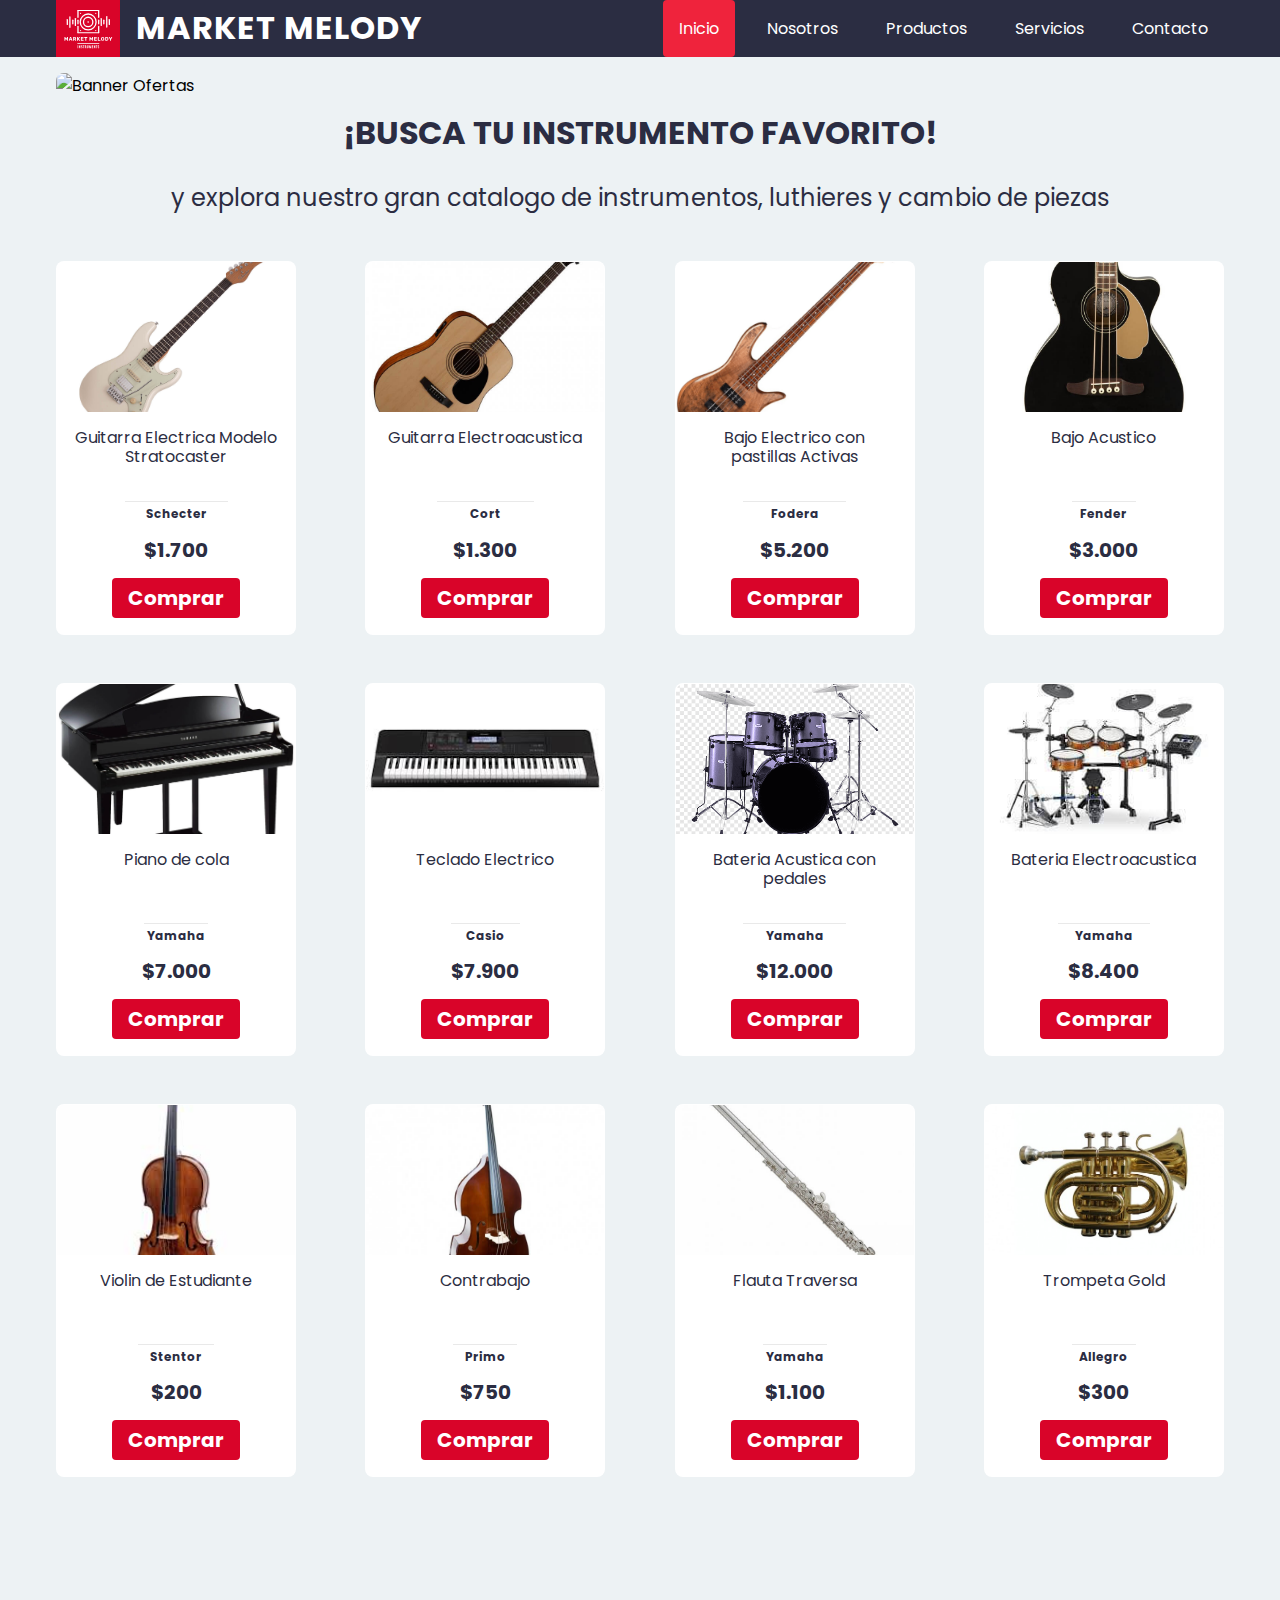
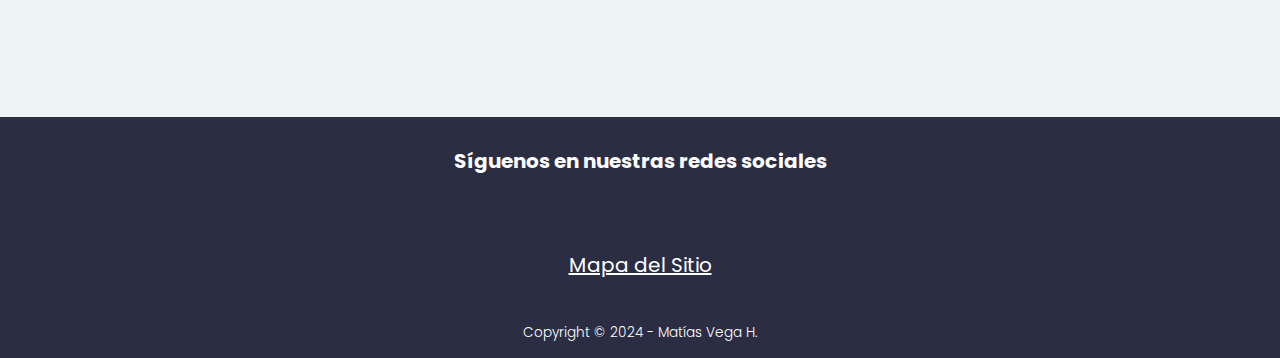
==== commit ade45fcd: "Sass y seo y map agregado" ====
--- a/index.html
+++ b/index.html
@@ -13,9 +13,9 @@
   <link
     href="https://fonts.googleapis.com/css2?family=Poppins:ital,wght@0,100;0,200;0,300;0,400;0,500;0,600;0,700;0,800;0,900;1,100;1,200;1,300;1,400;1,500;1,600;1,700;1,800;1,900&display=swap"
     rel="stylesheet">
+  <link rel="stylesheet" href="https://cdnjs.cloudflare.com/ajax/libs/font-awesome/6.4.0/css/all.min.css" integrity="sha512-iecdLmaskl7CVkqkXNQ/ZH/XLlvWZOJyj7Yy7tcenmpD1ypASozpmT/E0iPtmFIB46ZmdtAc9eNBvH0H/ZpiBw==" crossorigin="anonymous" referrerpolicy="no-referrer" />
   <link rel="stylesheet" href="https://cdnjs.cloudflare.com/ajax/libs/normalize/8.0.1/normalize.min.css">
   <link rel="stylesheet" href="/css/style.css">
-  <link rel="stylesheet" href="https://cdnjs.cloudflare.com/ajax/libs/font-awesome/6.4.0/css/all.min.css" integrity="sha512-iecdLmaskl7CVkqkXNQ/ZH/XLlvWZOJyj7Yy7tcenmpD1ypASozpmT/E0iPtmFIB46ZmdtAc9eNBvH0H/ZpiBw==" crossorigin="anonymous" referrerpolicy="no-referrer" />
 </head>
 <body>
   <!--Header-->
@@ -194,6 +194,7 @@
         <i class="fa-brands fa-square-reddit"></i>
       </a>
     </div>
+    <a class="footer-sitemap__link" href="/pages/sitemap.html">Mapa del Sitio</a>
     <p class="footer__copyright">Copyright © 2024 - Matías Vega H.
     </p>
   </footer>
--- a/css/style.css
+++ b/css/style.css
@@ -1,3 +1,683 @@
-header {
+@charset "UTF-8";
+/*** Header ***/
+.header {
+  background-color: #2B2D42;
+}
+.header-container {
+  display: flex;
+  width: 100%;
+  max-width: 1200px;
+  margin: auto;
+  padding: 0 1rem;
+}
+.header-menu {
+  display: flex;
+  width: 50%;
+}
+.header-menu-list {
+  display: flex;
+  justify-content: end;
+  width: 100%;
+  align-items: center;
+  gap: 1rem;
+}
+.header-menu-list-item-link {
+  color: #FFFFFF;
+  text-decoration: none;
+  padding: 1rem;
+  display: block;
+  border-radius: 4px;
+  transition: background 0.3s ease;
+}
+.header-menu-list-item-link:hover {
+  background-color: #EF233C;
+  color: #FFFFFF;
+  transition: background 0.3s ease;
+}
+.header-menu-list-item-link.active {
+  background-color: #EF233C;
+  color: #FFFFFF;
+}
+.header-market {
+  display: flex;
+  width: 50%;
+  justify-content: flex-start;
+  align-items: center;
+  gap: 1rem;
+}
+.header-market-logo {
+  width: 4rem;
+}
+.header-market-title {
+  font: normal 700 2rem/1.2 "Poppins", sans-serif;
+  color: #FFFFFF;
+  letter-spacing: 1px;
+}
+
+/* Menu Hamburguesa */
+.menu-btn {
+  display: none;
+  width: 30px;
+  height: 30px;
+  position: fixed;
+  z-index: 2;
+  overflow: hidden;
+  top: 1rem;
+  right: 1rem;
+}
+
+.menu-btn .bar {
+  width: 30px;
+  height: 4px;
+  position: absolute;
+  top: 50%;
+  left: 50%;
+  border-radius: 4px;
+  transform: translate(-50%, -50%);
+  background-color: #FFFFFF;
+  transition: all 0.3s ease-in-out;
+}
+
+.menu-btn .bar:nth-of-type(2) {
+  top: calc(50% - 9px);
+}
+
+.menu-btn .bar:nth-of-type(3) {
+  top: calc(50% + 9px);
+}
+
+.menu-btn.active .bar:nth-of-type(1) {
+  display: none;
+}
+
+.menu-btn.active .bar:nth-of-type(2) {
+  top: 50%;
+  transform: translate(-50%, 0%) rotate(45deg);
+}
+
+.menu-btn.active .bar:nth-of-type(3) {
+  top: 50%;
+  transform: translate(-50%, 0%) rotate(-45deg);
+}
+
+/*** Header ***/
+/* Contenedor Principal */
+.main-container {
+  width: 100%;
+  max-width: 1200px;
+  margin: 1rem auto 3rem;
+  padding: 0 1rem;
+}
+
+/* BANNER */
+.banner-container {
+  width: 100%;
   height: 100%;
-}/*# sourceMappingURL=style.css.map */+  display: flex;
+  justify-content: center;
+  align-items: center;
+}
+
+.banner-img {
+  width: 100%;
+  border-radius: 0.5rem;
+}
+
+/* DESCRIPCION */
+.descripcion {
+  width: 100%;
+  height: 100%;
+  display: flex;
+  justify-content: center;
+  align-items: center;
+  flex-direction: column;
+  margin-bottom: 2rem;
+}
+
+.descripcion-titulo {
+  font: normal 700 2rem/1.2 "Poppins", sans-serif;
+  color: #2B2D42;
+  margin: 1rem auto;
+}
+
+.descripcion-subtitulo {
+  font: normal 400 1.5rem/1.2 "Poppins", sans-serif;
+  color: #2B2D42;
+  margin: 1rem auto;
+}
+
+/* CONTENEDOR MAIN PRODUCTOS*/
+.productos-main {
+  display: flex;
+  justify-content: center;
+  align-items: flex-start;
+  gap: 1rem;
+  position: relative;
+  margin: 0 auto;
+}
+
+/* INICIO CATEGORY*/
+.productos-category {
+  display: flex;
+  justify-content: center;
+  align-items: flex-start;
+  flex-direction: column;
+  width: 100%;
+  max-width: 210px;
+  border-radius: 0.5rem;
+  background-color: #FFFFFF;
+  padding: 1rem;
+  position: sticky;
+  top: 1rem;
+  border: 1px solid rgba(0, 0, 0, 0.1);
+}
+
+.productos-category-title {
+  display: block;
+  width: 100%;
+}
+
+.productos-category-sales {
+  display: flex;
+  justify-content: center;
+  align-items: flex-start;
+  width: 100%;
+  gap: 1rem;
+  flex-wrap: wrap;
+}
+
+.productos-category-item {
+  display: flex;
+  justify-content: center;
+  align-items: flex-start;
+  flex-direction: column;
+  width: 100%;
+  gap: 1rem;
+}
+
+.productos-category-nav {
+  width: 100%;
+  display: flex;
+  flex-direction: column;
+}
+
+.productos-category-nav-item {
+  width: 100%;
+  padding: 1rem 0.5rem;
+  border-bottom: 1px solid rgba(0, 0, 0, 0.1);
+  transition: all 0.3s ease;
+}
+
+.productos-category-nav-item:last-child {
+  border-bottom: none;
+}
+
+.productos-category-nav-item:hover {
+  cursor: pointer;
+  background-color: #EDF2F4;
+  border-radius: 0.5rem;
+  position: relative;
+  transition: all 0.3s ease;
+}
+
+.productos-category-nav-item:hover::after {
+  content: "→";
+  position: absolute;
+  font-size: 1.5rem;
+  color: #2B2D42;
+  width: 1rem;
+  height: 1rem;
+  top: 0.75rem;
+  right: 1rem;
+}
+
+.productos-category-nav-item__link {
+  width: 100%;
+  text-decoration: none;
+  font: normal 400 1rem/1.2 "Poppins", sans-serif;
+  color: #2B2D42;
+}
+
+/* Inicio Productos*/
+.productos-container {
+  width: 100%;
+  max-width: 1200px;
+  display: flex;
+  justify-content: space-between;
+  align-items: flex-start;
+  gap: 1rem;
+  flex-wrap: wrap;
+  margin-bottom: 10rem;
+}
+
+.productos {
+  width: 240px;
+  display: flex;
+  justify-content: flex-start;
+  align-items: center;
+  flex-direction: column;
+  margin-bottom: 2rem;
+  transition: all 0.3s ease;
+  border: 1px solid transparent;
+  border-radius: 0.5rem;
+  background-color: #FFFFFF;
+  overflow: hidden;
+  cursor: default;
+  transition: all 400ms;
+}
+
+.productos-category-sales.productos-wrap {
+  justify-content: flex-start;
+  align-items: flex-start;
+}
+
+.productos-category-sales.productos-wrap .productos {
+  width: 215px;
+}
+
+.productos:hover {
+  border: 1px solid #8D99Ae;
+  transition: all 0.3s ease;
+  box-shadow: 0px 0px 10px 5px rgba(0, 0, 0, 0.1);
+  transform: translateY(-2%);
+}
+
+.productos-body {
+  display: flex;
+  justify-content: flex-start;
+  align-items: center;
+  flex-direction: column;
+  padding: 1rem;
+}
+
+.productos-img {
+  width: 100%;
+  height: 150px;
+  object-fit: cover;
+  border-radius: 8px 8px 0 0;
+}
+
+.productos-desc {
+  font: normal 400 1rem/1.2 "Poppins", sans-serif;
+  color: #2B2D42;
+  margin-bottom: 0.5rem;
+  text-align: center;
+  min-height: 60px;
+}
+
+.productos-marca {
+  text-align: center;
+  width: 50%;
+  position: relative;
+  font: normal 700 0.75rem/1.2 "Poppins", sans-serif;
+  color: #2B2D42;
+  margin-bottom: 1rem;
+}
+
+.productos-marca::before {
+  content: "";
+  display: block;
+  border-top: 1px solid #e9e9e9;
+  width: 100%;
+  margin: 5px 0;
+}
+
+.productos-precio {
+  font: normal 700 1.25rem/1.2 "Poppins", sans-serif;
+  color: #2B2D42;
+  margin-bottom: 1rem;
+}
+
+.productos-btn {
+  font: normal 700 1.25rem/1.2 "Poppins", sans-serif;
+  padding: 0.5rem 1rem;
+  background-color: #D90429;
+  color: #FFFFFF;
+  border-radius: 0.25rem;
+  border: none;
+  outline: none;
+  transition: background 0.3s ease;
+}
+
+.productos-btn:hover {
+  background-color: #EF233C;
+  color: #FFFFFF;
+  transition: background 0.3s ease;
+  cursor: pointer;
+}
+
+/*Sección Productos*/
+.productos-title {
+  text-align: center;
+  margin: 2rem auto 3rem;
+}
+
+/* Páginas */
+.nosotros {
+  width: 100%;
+  max-width: 991px;
+  margin: auto;
+}
+
+.nosotros__title {
+  font: normal 700 3rem/1.2 "Poppins", sans-serif;
+  text-align: center;
+  background-color: #EF233C;
+  color: #FFFFFF;
+  padding: 0.5rem 1rem;
+  border-radius: 0.25rem;
+}
+
+.nosotros__subtitle {
+  font: normal 700 2rem/1.2 "Poppins", sans-serif;
+  text-align: center;
+  margin-bottom: 1rem;
+  color: #353739;
+}
+
+.nosotros__desc {
+  font: normal 400 1rem/1.2 "Poppins", sans-serif;
+  text-align: center;
+  margin-bottom: 2rem;
+  color: #353739;
+}
+
+.form-container {
+  width: 100%;
+  max-width: 575px;
+  margin: 2rem auto;
+}
+
+.form-body {
+  width: 100%;
+  max-width: 100%;
+}
+
+.form-body__title {
+  font: normal 700 3rem/1.2 "Poppins", sans-serif;
+  text-align: center;
+  color: #2B2D42;
+  padding: 0.5rem 1rem;
+  border-radius: 0.25rem;
+}
+
+.form-body__input,
+.form-body__textarea,
+.form-body__submit {
+  width: 100%;
+  font: normal 400 1rem/1.2 "Poppins", sans-serif;
+  padding: 0.8rem 1rem;
+  border: 1px solid #8D99Ae;
+  border-radius: 4px;
+  margin-bottom: 1rem;
+}
+
+.form-body__input:focus,
+.form-body__textarea:focus {
+  border: 1px solid #EF233C;
+}
+
+.form-body__submit {
+  width: 100%;
+  font: normal 400 1.5rem/1.2 "Poppins", sans-serif;
+  text-align: center;
+  background-color: #EF233C;
+  color: #FFFFFF;
+  border: none;
+  outline: 0;
+  border-radius: 4px;
+  transition: all 0.3s ease;
+  padding: 1rem 0;
+}
+
+.form-body__submit:hover {
+  transition: all 0.3s ease;
+  background-color: #D90429;
+  cursor: pointer;
+}
+
+.serviciostitulo {
+  display: flex;
+  justify-content: center;
+  border-radius: 7px;
+  background-color: #D90429;
+  color: #FFFFFF;
+}
+
+/*Footer*/
+.footer {
+  display: flex;
+  justify-content: center;
+  align-items: center;
+  flex-direction: column;
+  background-color: #2B2D42;
+  color: #FFFFFF;
+  padding: 1rem 0;
+  text-align: center;
+  width: 100%;
+}
+
+.footer__titulo {
+  font: normal 700 1.25rem/1.2 "Poppins", sans-serif;
+  padding: 0 1rem;
+  margin: 1rem auto;
+}
+
+.footer-sociales {
+  display: flex;
+  justify-content: center;
+  align-items: center;
+  width: 350px;
+  gap: 1rem;
+  border-radius: 4px;
+  margin-bottom: 2rem;
+}
+
+.footer-sociales__link {
+  font-size: 3rem;
+  padding: 1rem;
+}
+
+.footer__copyright {
+  font: normal 300 0.85rem/1.2 "Poppins", sans-serif;
+  padding: 0 1rem;
+}
+
+.fa-instagram {
+  color: #EF233C;
+  border-radius: 8px;
+}
+
+.fa-facebook {
+  color: #0866ff;
+  border-radius: 50%;
+}
+
+.fa-square-reddit {
+  color: #d93a00;
+  border-radius: 4px;
+}
+
+.fa-instagram,
+.fa-facebook,
+.fa-square-reddit {
+  transition: all 0.3s ease;
+}
+
+.fa-instagram:hover,
+.fa-facebook:hover,
+.fa-square-reddit:hover {
+  transition: all 0.3s ease;
+  box-shadow: 0px 0px 10px 5px rgba(0, 0, 0, 0.1);
+}
+
+.footer-sitemap__link {
+  font: normal 400 1.25rem/1.2 "Poppins", sans-serif;
+  padding: 0 1rem 1rem;
+  margin-bottom: 2rem;
+  color: #FFFFFF;
+}
+
+.sitemap-content {
+  display: flex;
+  justify-content: space-between;
+  align-items: center;
+  flex-wrap: wrap;
+}
+.sitemap-content__link {
+  padding: 1rem;
+  color: #353739;
+  border-radius: 0.5rem;
+  transition: all 0.3s ease;
+  text-decoration: none;
+}
+.sitemap-content__link:hover {
+  transition: all 0.3s ease;
+  text-decoration: underline;
+}
+
+/* Media Query */
+@media (max-width: 991px) {
+  .main-container {
+    margin-top: 5rem;
+  }
+
+  .header-container {
+    position: fixed;
+    z-index: 1;
+    background-color: #2B2D42;
+  }
+
+  .menu-btn, .header-menu-list {
+    display: block;
+  }
+
+  .header-market-logo {
+    width: 3rem;
+  }
+
+  .menu-btn:hover {
+    cursor: pointer;
+  }
+
+  .header-market-title {
+    font-size: 1.5rem;
+  }
+
+  .header-market {
+    width: 100%;
+  }
+
+  .header-menu-list {
+    position: fixed;
+    top: 61px;
+    left: -100%;
+    width: 100%;
+    height: 280px;
+    padding: 15px;
+    background-color: #2B2D42;
+    transform: translateX(0);
+    transition: transform 0.5s;
+    z-index: 1;
+  }
+
+  .header-menu-list.active {
+    transform: translateX(100%);
+    z-index: 1;
+  }
+
+  .descripcion-titulo {
+    font-size: 1.5rem;
+  }
+
+  .descripcion-subtitulo {
+    font-size: 1rem;
+    text-align: center;
+  }
+}
+@media (max-width: 768px) {
+  .menu-btn {
+    right: 2rem;
+  }
+
+  .productos-main {
+    flex-direction: column;
+  }
+
+  .productos-category {
+    max-width: 100%;
+    border: none;
+    border: 1px solid rgba(0, 0, 0, 0.1);
+    top: 4.5rem;
+    z-index: 2;
+  }
+
+  .productos-category-sales.productos-wrap .productos {
+    width: 100%;
+  }
+
+  .productos-category-nav-item {
+    border: none;
+  }
+
+  .productos-category-nav {
+    flex-direction: row;
+  }
+
+  .productos-category-nav-item:hover .productos-category-nav-item__link {
+    text-decoration: underline;
+  }
+
+  .productos-category-nav-item:hover::after {
+    content: "";
+  }
+
+  .productos {
+    width: 100%;
+    max-width: calc(50% - 0.5rem);
+  }
+
+  .productos-desc {
+    min-height: 2.5rem;
+  }
+
+  .productos-btn {
+    font-size: 1rem;
+  }
+}
+@media (max-width: 575px) {
+  .productos-category-nav-item__link {
+    font-size: 0.8rem;
+    font-weight: 600;
+  }
+
+  .header-market-title {
+    font-size: 1.25rem;
+    padding: 0.25rem 0;
+  }
+}
+*, *::before, *::after {
+  margin: 0;
+  padding: 0;
+  list-style: none;
+  box-sizing: border-box;
+}
+
+html {
+  scroll-behavior: smooth;
+}
+
+body {
+  font-family: "Poppins", sans-serif;
+  position: relative;
+  font-size: 1rem;
+  background-color: #EDF2F4;
+  -webkit-font-smoothing: antialiased;
+  -moz-osx-font-smoothing: grayscale;
+  text-rendering: optimizeLegibility;
+  display: flex;
+  flex-direction: column;
+  min-height: 100vh;
+}
+
+/*# sourceMappingURL=style.css.map */
